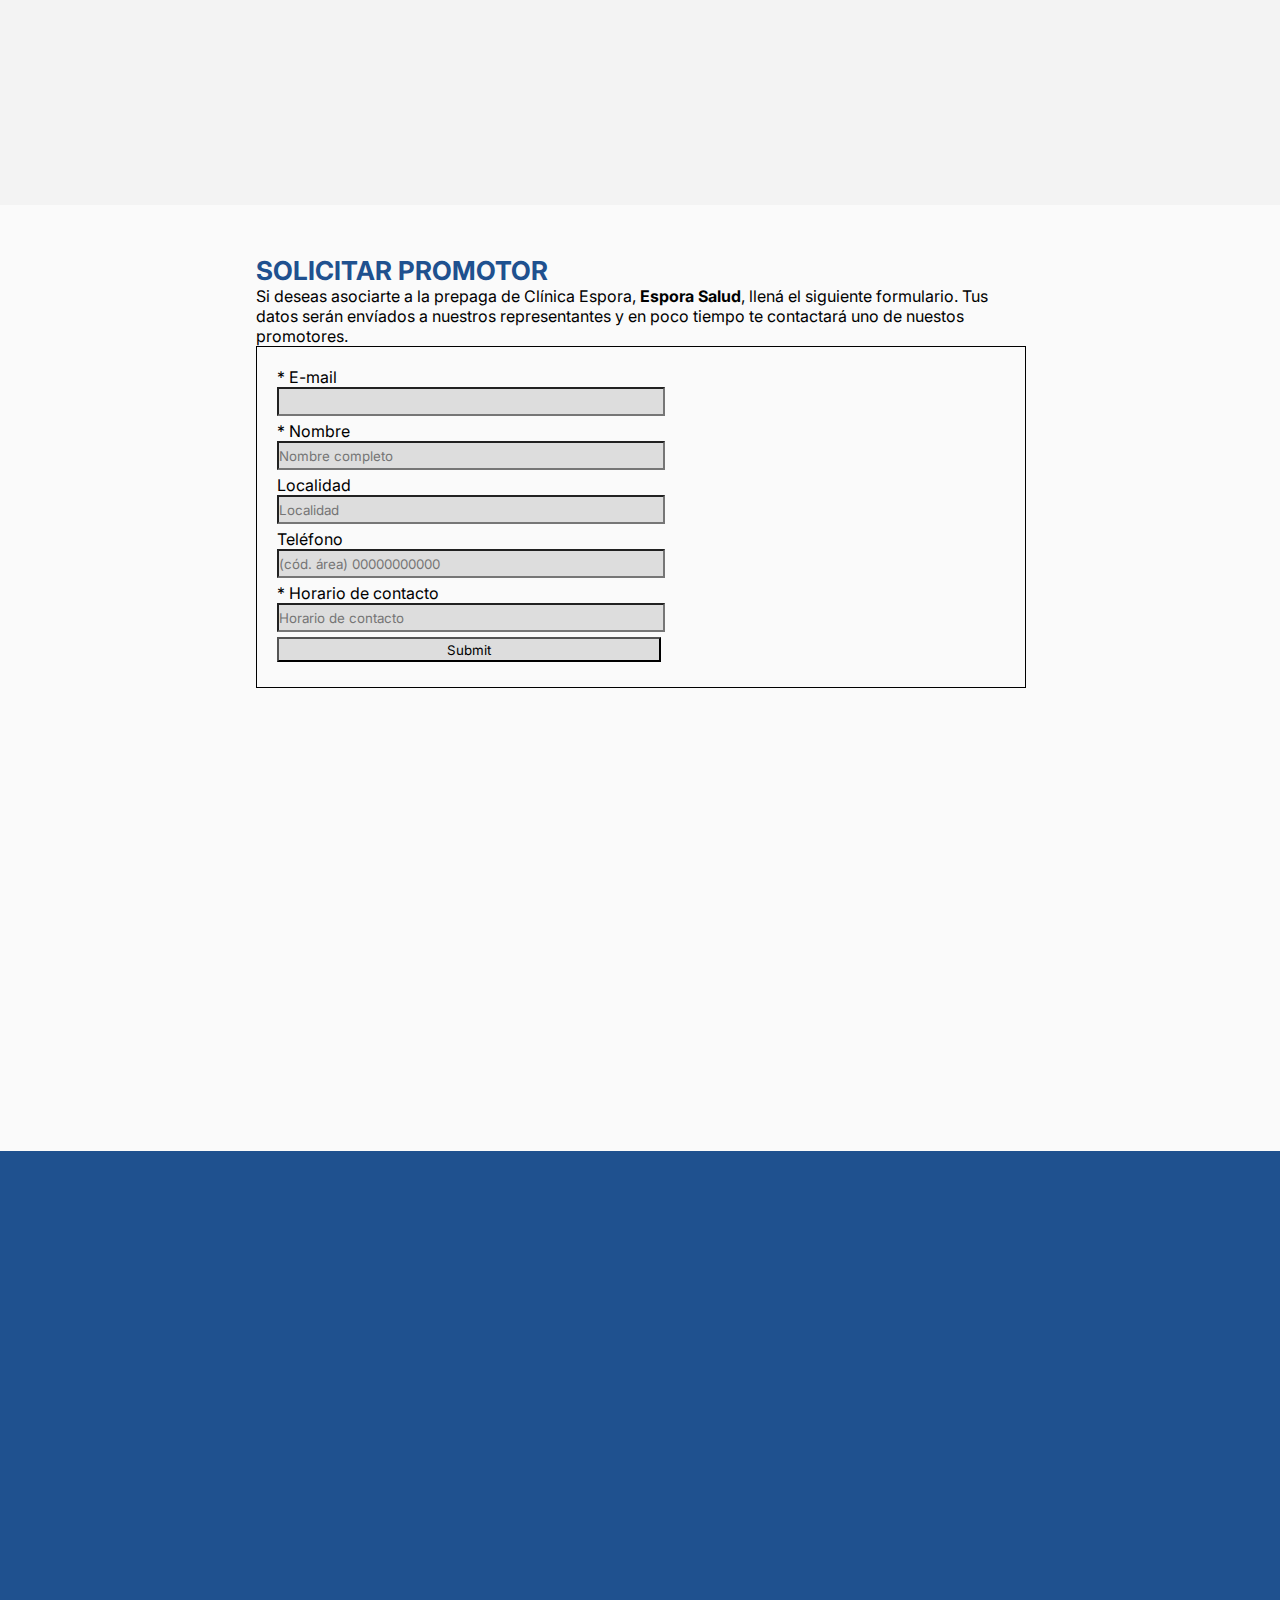
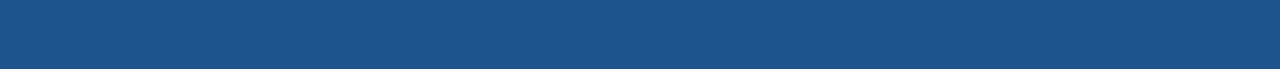
==== formulario.html @ dc781c16 "nuevo" ====
<!doctype html>
<html>
<head>
<meta charset="utf-8">
<title>Documento sin título</title>
<link href="estilos.css" rel="stylesheet" type="text/css">
</head>

<body>
	<header>
	</header>
	<main>
		<div class="contenido-formulario"> 
			<h1>SOLICITAR PROMOTOR</h1>
			<p>Si deseas asociarte a la prepaga de Clínica Espora, <b>Espora Salud</b>, llená el siguiente formulario. Tus datos serán envíados a nuestros representantes y en poco tiempo te contactará uno de nuestos promotores.</p>
			<form method="post" action="?=subject: Solicitar prepaga Espora Salud" target="_blank" enctypes="text/plain">
			<div>
				<label for="E-mail">* E-mail</label>
				<input type="E-mail" name="E-mail" id="E-mail" required>
				<label for="Nombre completo">* Nombre</label>
				<input type="text" name="Nombre completo" id="Nombre completo" maxlength="50" placeholder="Nombre completo" required>
				<label for="Localidad">Localidad</label>
				<input type="text" name="Localidad" id="Localidad" maxlength="50" placeholder="Localidad">
				<label for="Teléfono">Teléfono</label>
				<input type="text" name="Teléfonno" id="Teléfono" maxlength="20" placeholder="(cód. área) 00000000000">
				<label for="Horario de contacto">* Horario de contacto</label>
				<input type="text" name="Horario de contacto" id="Horario de contacto" maxlength="50" placeholder="Horario de contacto" required>
				<input type="Submit">
			</div>
	</form>
	</div>
</main>
<footer>
</footer>
</body>
</html>
---- estilos.css ----
@charset "utf-8";
/* CSS Document */
@import url('https://fonts.googleapis.com/css2?family=Inter:wght@400;600&display=swap');
/*GENERALES*/
*{
	font-family: 'Inter', sans-serif;
	padding: 0;
	margin: 0;
	list-style: none;
}

/*HEADER*/
header{
	max-width: 1920px;
	height: 205px;
	background-color: #f3f3f3;
}
header nav{
	display:flex;
	flex-direction: row;
	list-style: none;
}
.barra_navegacion{
	max-width: 1920px;
	height: 54px;
	display: flex;
	flex-direction: row;
	justify-content: space-between;
	align-items: center;
	padding: 0px 106px 0px 20px;
	border-top: 1px solid rgba(0, 0, 0, 0.25);
}
header ul{
	display: flex;
	flex-direction: row;
	justify-content: space-evenly;
}
header ul li{
	padding: 10px;
	font-family: 'Inter';
	font-style: normal;
	font-weight: 500;
	font-size: 14px;
	color: #023069;
}
header a{
	padding: 10px;
	font-family: 'Inter';
	font-style: normal;
	font-weight: 500;
	font-size: 14px;
	color: #023069;
}
.boton_menu{
	gap: 8px;
}
.menu{
	font-family: 'Inter';
	font-style: normal;
	font-weight: 500;
	font-size: 14px;
	padding:10px;
}
.container-logo-contacto{
	padding-top: 38px;
	padding-bottom: 38px;
	padding-left: 30px;
	padding-right: 30px;
	display: flex;
	flex-direction: row;
	justify-content: space-between;
	align-items: center;
}
.contacto{
	display: flex;
	flex-direction: row;
	justify-content: space-between;
	align-items: center;
	gap: 20px;
}
.telefono{
	display: flex;
	flex-direction: row;
	justify-content: space-between;
	gap: 20px;
	align-items: center;
}
.text_container_telefono{
	display:flex;
	flex-direction: column;
}

/* ANIMACIONES DEL HEADER*/ 
#telefono_icon{
	z-index: 1;
	position: relative;
	left: 1115px;
	
}
#mail_icon{
	z-index: 1;
	position: relative;
	left: 863px;
}
#ubicacion_icon{
	z-index: 1;
	position: relative;
	left: 532px;
}

.text_container_mail{
	visibility: hidden;
	z-index: 1;
}
.text_container_telefono{
	visibility: hidden;
	z-index: 1;
}
.text_container_ubicacion{
	visibility: hidden;
	z-index: 1;
}
.mail{
	display: flex;
	flex-direction: row;
	justify-content: space-between;
	gap: 20px;
	align-items: center;
}
.text_container_mail{
	display: flex;
	flex-direction: column;
}
.ubicacion{
	display: flex;
	flex-direction: row;
	justify-content: space-between;
	gap: 20px;
	align-items: center;
}
.text_container_ubicacion{
	display: flex;
	flex-direction: column;
}

header p, a{
	font-family: 'Inter';
	font-style: normal;
	font-weight: 600;
	font-size: 20px;
	line-height: 139.2%;
	text-align: right;
	color: #023069;
}
.menu{
	font-family: 'Inter';
	font-style: normal;
	font-weight: 500;
	font-size: 14px;
	padding:10px;
}
.container-logo-contacto{
	padding-top: 38px;
	padding-bottom: 38px;
	padding-left: 30px;
	padding-right: 30px;
	display: flex;
	flex-direction: row;
	justify-content: space-between;
	align-items: center;
}
.contacto{
	display: flex;
	flex-direction: row;
	justify-content: space-between;
	 align-items: center;
	gap: 20px;
}
.telefono{
	display: flex;
	flex-direction: row;
	justify-content: space-between;
	gap: 20px;
	align-items: center;
}
.text_container_telefono{
	display:flex;
	flex-direction: column;
}

/* ANIMACIONES DEL HEADER*/ 
#telefono_icon{
	z-index: 1;
	position: relative;
	left: 1115px;
	
}
#mail_icon{
	z-index: 1;
	position: relative;
	left: 863px;
}
#ubicacion_icon{
	z-index: 1;
	position: relative;
	left: 532px;
}

.text_container_mail{
	visibility: hidden;
	z-index: 1;
}
.text_container_telefono{
	visibility: hidden;
	z-index: 1;
}
.text_container_ubicacion{
	visibility: hidden;
	z-index: 1;
}
.mail{
	display: flex;
	flex-direction: row;
	justify-content: space-between;
	gap: 20px;
	align-items: center;
}
.text_container_mail{
	display: flex;
	flex-direction: column;
}
.ubicacion{
	display: flex;
	flex-direction: row;
	justify-content: space-between;
	gap: 20px;
	align-items: center;
}
.text_container_ubicacion{
	display: flex;
	flex-direction: column;
}

header p, a{
	font-family: 'Inter';
	font-style: normal;
	font-weight: 600;
	font-size: 20px;
	line-height: 139.2%;
	text-align: right;
	color: #023069;
}

/*MAIN*/
main{
	background-color: #fafafa;
	width: 100%;
	min-height:946px;
	display: flex;
	flex-direction: column;
	align-items: center;
}
.bannerindex{
	width: 100%;
	height: auto;
}
.contenido_atenciones{
	margin: 50px;
	width: 60%;
}

h2{
	font-family: 'Inter';
	font-style: normal;
	font-weight: 600;
	font-size: 19px;
	line-height: 31px;
	color: #1F518F;
}
.imgservicios{
	widht:100%;
	height: auto;
}

main h2{
	width: 60%;
	border-bottom: 2px solid #E5E5E5;
}
.whatsapp{
	position: absolute;
	left: 1726px;
	top: 1393px;
}

/*BOTONES DEL INDEX*/
.button_container{
	display: flex;
	flex-direction: row;
	flex-wrap: wrap;
}

.button_container a{
	width: 191px;
	height: 147px;
	border-radius: 15px;
	border-color: #FFFFFF;
	box-shadow: 0px 0px 8px rgb(0 0 0 / 20%);
	color: rgba(0, 0, 0, 0.25);
	padding: 10px;
	margin: 10px;
	flex-shrink: 0;
	text-decoration: none;
	display: flex;
	flex-direction: column;
	justify-content: flex-end;
	align-items: center;
	margin-top:20px;
}
.button_container a:hover{
	box-shadow: 0px 0px 20px 0px rgba(0, 0, 0, 0.25);
}
 

.button_container p{
	font-family: 'Inter';
	font-style: sans-serif;
	font-weight: 600;
	font-size: 13px;
	line-height: 31px;
	color: #1F518F;
	display: flex;
	width: 163px;
	height: 50px;
	justify-content: center;
	align-items: center;
}

#menu{
	display:flex;
	flex-direction: column;
}
	/*MAIN SERVICIOS.HTML*/
.cajatitulo{
	border-radius: 35px 35px 0px 35px;
	background-color:#D9D9D9;
	width:720px;
	margin-bottom: 0px;
} 

.tituloservicio{
	font-family:"inter" "sans serif";
	color:#1F518F;
	
}

summary{
	padding:10px;
	margin:20px;
}

.caja-contenido{
	font-size:13px;
	background-color:#D9D9D9;
	border-radius: 0px 0px 0px 35px; 
	width: 668px;
	margin-left:20px;
	padding:36px; 
}
.subtitulo{
	color: #3F6B25;
	font-size:15px;
	padding:6px;
	padding-left:0px;
}
.bold{
	font-family: "inter" "sans serif";
	font-weight:600;
}


.caja-contenido li{
	list-style:circle;
	padding-left:9px;
	font-size:13px;
	color:#000000;
}

	/*MAIN FORMULARIO.HTML*/
h1 {
	font-family: 'Inter';
	font-style: normal;
	font-weight: 700;
	font-size: 26px;
	line-height: 31px;
	color: #1F518F
}
form {
	width:100%;
	height:auto;
	border: 1px solid;
	border-color: #000000;
	display: flex;
	flex-wrap: wrap;
}
form div {
	width: 50%;
	height: auto;
	padding: 20px;
}
input {
	width: 100%;
	height: 25px;
	background-color: #ddd;
	margin-bottom: 5px;
}
.contenido-formulario {
	margin: 50px;
	width: 60%;
}

/*FOOTER*/
footer{
	background-color: #1F518F;
	max-width: 1920px;
	height: 446px;
	padding: 36px 101px;
}
.footer_container{
	display: flex;
	flex-direction: row;
	justify-content: space-evenly;
	align-items: flex-start;
}

.footer_telefono{
	display: flex;
	gap: 20px;
	align-items: center;
}
.footer_mail{
	display: flex;
	flex-direction: row;
	justify-content: flex-start;
	align-items: center;
	gap: 20px;
}
.footer_ubicacion{
	display: flex;
	flex-direction: row;
	justify-content: flex-start;
	align-items: center;
	gap: 20px;
}
.footer_cont_contacto{
	display: flex;
	flex-direction: column;
	gap: 25px;
}
.footer_cont_navegacion{
	display: flex;
	flex-direction: column;
	gap: 25px;
	align-items: flex-start;
}
.footer_ul_container{
	display: flex;
	flex-direction: row;
	gap: 54px;
}

h3{
	font-family: 'Inter';
	font-style: normal;
	color: #ffffff;
	font-size: 26px;
	font-weight: 600;
}
footer p, a, li{
	font-family: 'Inter';
	font-style: normal;
	color: #ffffff;
	font-size: 20px;
	line-height: 35px;
}



@media screen and (max-width: 360px ) { /*una vez que tengamos todos los html vemos como armamos la vista para celular*/
	

}
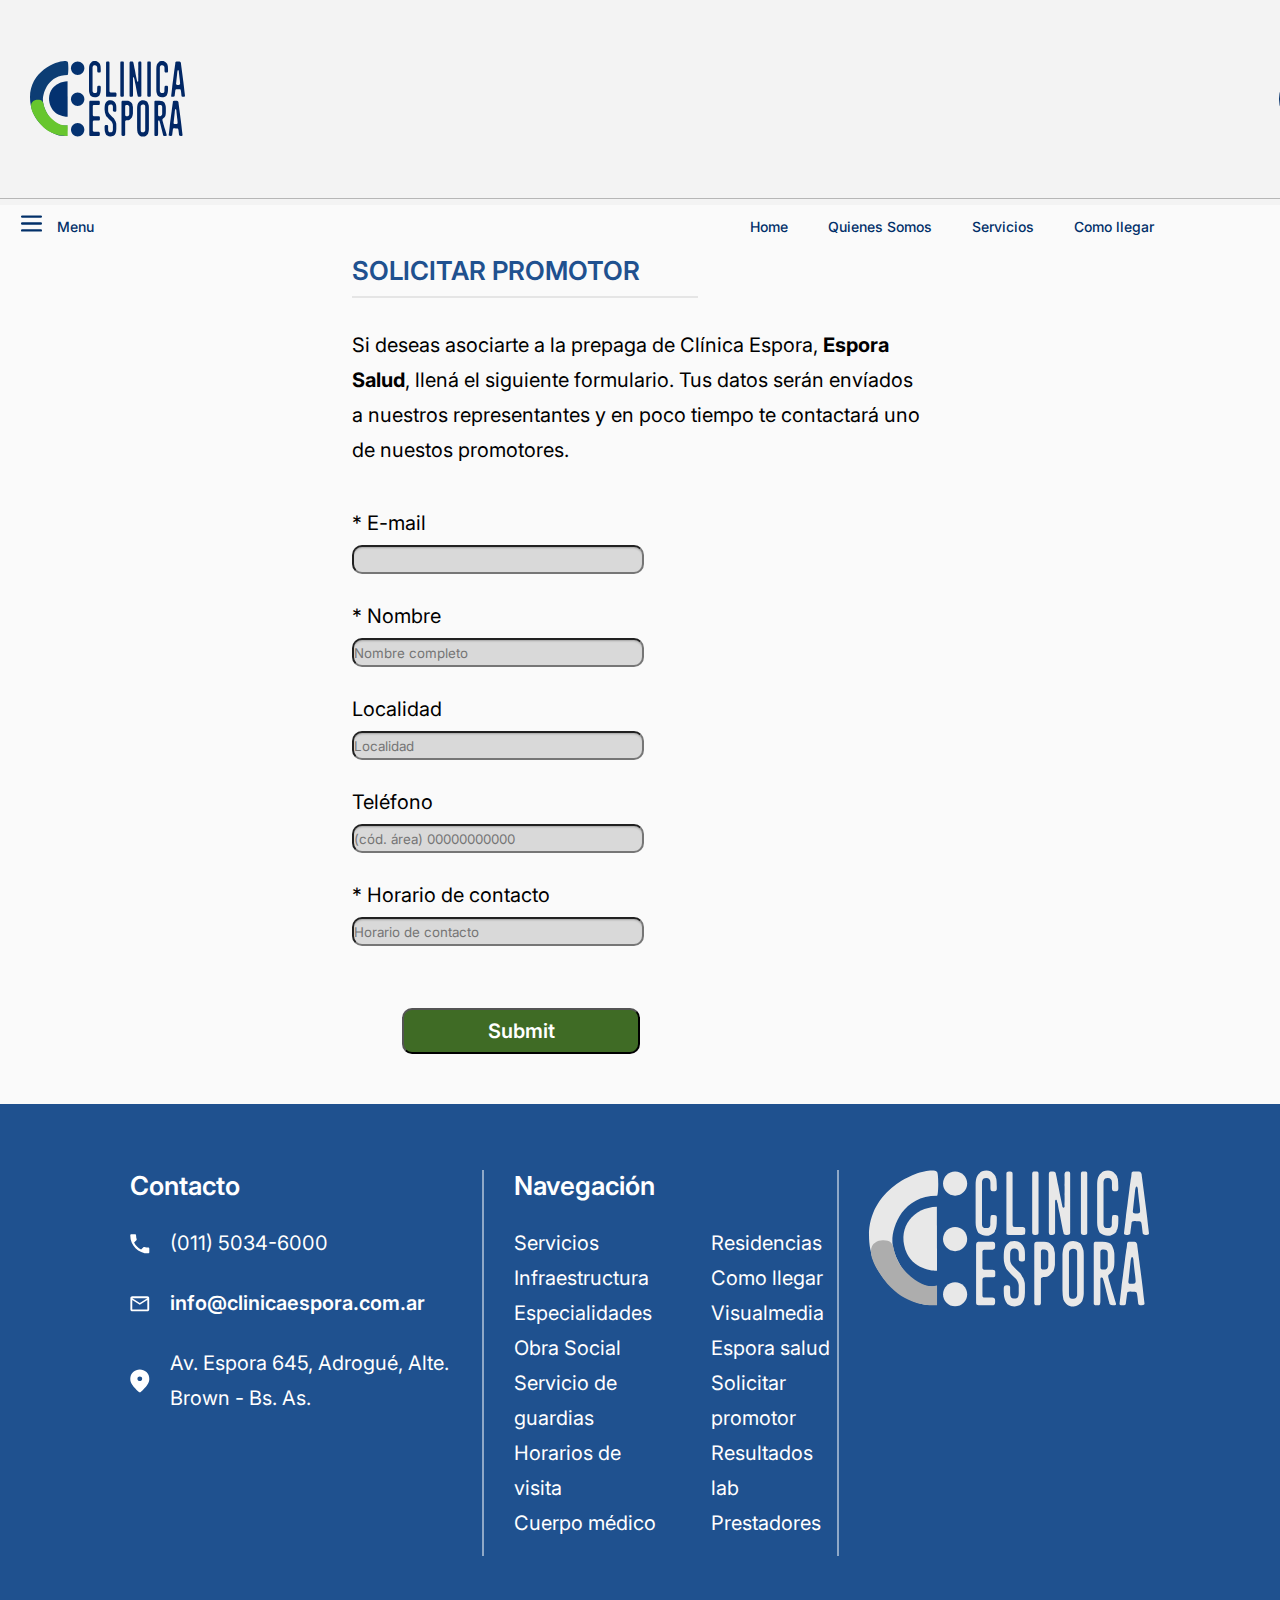
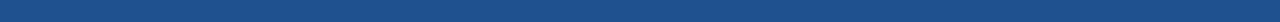
==== commit 4685652a: "Merge pull request #20 from Compu3Unla/cami" ====
--- a/formulario.html
+++ b/formulario.html
@@ -2,19 +2,58 @@
 <html>
 <head>
 <meta charset="utf-8">
-<title>Documento sin título</title>
+<title>Solicitar Promotor</title>
 <link href="estilos.css" rel="stylesheet" type="text/css">
 </head>
-
 <body>
 	<header>
+		<div class="container-logo-contacto">
+			<img src="img/header/_svg_logo.svg" width= "156px" height= "75.67px" alt="Logo de la Clinica Espora">
+			<div class="contacto"> <!-- acá va la animación. habría que ver cómo se hace para pasarla de figma a html -->
+				<div class="telefono">
+					<img src="img/header/_a_telefono.svg" id="telefono_icon" width= "60px" height= "60px" alt="icono teléfono">	
+					<div class="text_container_telefono">
+						<p> Contactanos al teléfono </p>
+						<p style="font-size: 24px">(011) 5034-6000</p>
+					</div>
+				</div>
+				<div class="mail">
+					<img src="img/header/_a_email.svg" id="mail_icon" width= "60px" height= "60px" alt= "icono email">
+					<div class="text_container_mail">
+						<p>Envianos tus consultas a:</p>
+						<a style="font-size: 24px"> info@clinicaespora.com.ar</a>
+					</div>
+				</div>
+				<div class="ubicacion">
+					<img src="img/header/_a_maps.svg" id="ubicacion_icon" width= "60px" height= "60px" alt= "icono maps">
+					<div class="text_container_ubicacion">
+						<p>Nuestra dirección:</p>
+						<a style="font-size: 24px"> Av. Espora 645, Adrogué, Alte. Brown - Bs. As.</a>
+					</div>
+				</div>
+			</div>
+		</div>
+		<div class="barra_navegacion">
+			<div class="boton_menu">
+				<img src="img/header/_svg_menuhamburguesa.svg" width= "23px" height= "17px" alt="icono menu hamburguesa">
+				<a class="menu">Menu</a>
+			</div>
+			<nav>
+				<ul>
+					<li><a>Home</a></li>
+					<li><a>Quienes Somos</a></li>
+					<li><a>Servicios</a></li>
+					<li><a>Como llegar</a></li>
+				</ul>
+			</nav>
+		</div>
 	</header>
 	<main>
 		<div class="contenido-formulario"> 
-			<h1>SOLICITAR PROMOTOR</h1>
+			<h2>SOLICITAR PROMOTOR</h2>
 			<p>Si deseas asociarte a la prepaga de Clínica Espora, <b>Espora Salud</b>, llená el siguiente formulario. Tus datos serán envíados a nuestros representantes y en poco tiempo te contactará uno de nuestos promotores.</p>
 			<form method="post" action="?=subject: Solicitar prepaga Espora Salud" target="_blank" enctypes="text/plain">
-			<div>
+			<div class="formulario_labels">
 				<label for="E-mail">* E-mail</label>
 				<input type="E-mail" name="E-mail" id="E-mail" required>
 				<label for="Nombre completo">* Nombre</label>
@@ -25,12 +64,55 @@
 				<input type="text" name="Teléfonno" id="Teléfono" maxlength="20" placeholder="(cód. área) 00000000000">
 				<label for="Horario de contacto">* Horario de contacto</label>
 				<input type="text" name="Horario de contacto" id="Horario de contacto" maxlength="50" placeholder="Horario de contacto" required>
-				<input type="Submit">
 			</div>
+				<input type="Submit" class="formulario_boton">
 	</form>
 	</div>
 </main>
 <footer>
+	<div class="footer_container">
+			<div class="footer_cont_contacto">
+				<h3>Contacto</h3>
+				<div>
+					<div class="footer_telefono">
+						<img src="img/footer/_svg_telefono.svg" width= "20px" height="20px" alt="icono telefono">
+						<p>(011) 5034-6000</p>
+					</div>
+					<div class="footer_mail">
+						<img src="img/footer/_svg_mail.svg" width="20px" height="16px" alt="icono mail">
+						<a>info@clinicaespora.com.ar</a>
+					</div>
+					<div class="footer_ubicacion">
+						<img src="img/footer/_svg_ubicacion.svg" width="20px" height="24.62px" alt="icono ubicacion">
+						<p>Av. Espora 645, Adrogué, Alte. Brown - Bs. As.</p>
+					</div>
+				</div>
+			</div>
+			<div class="footer_cont_navegacion">
+				<h3>Navegación</h3>
+				<div class="footer_ul_container">
+					<ul>
+						<li>Servicios</li>
+						<li>Infraestructura</li>
+						<li>Especialidades</li>
+						<li>Obra Social</li>
+						<li>Servicio de guardias</li>
+						<li>Horarios de visita</li>
+						<li>Cuerpo médico</li>
+					</ul>
+					<ul>
+						<li>Residencias</li>
+						<li>Como llegar</li>
+						<li>Visualmedia</li>
+						<li>Espora salud</li>
+						<li>Solicitar promotor</li>
+						<li>Resultados lab</li>
+						<li>Prestadores</li>
+					</ul>
+				</div>
+			</div>
+			<img src="img/footer/_svg_logo_byn.svg" width="282.44px" height="137px" alt="logo clinica espora en blanco y negro">
+		</div>
 </footer>
 </body>
 </html>
--- a/estilos.css
+++ b/estilos.css
@@ -24,16 +24,16 @@
 	max-width: 1920px;
 	height: 54px;
 	display: flex;
-	flex-direction: row;
-	justify-content: space-between;
-	align-items: center;
-	padding: 0px 106px 0px 20px;
+  	flex-direction: row;
+  	justify-content: space-between;
+	align-items: center;
+  	padding: 0px 106px 0px 20px;
 	border-top: 1px solid rgba(0, 0, 0, 0.25);
 }
 header ul{
 	display: flex;
-	flex-direction: row;
-	justify-content: space-evenly;
+  	flex-direction: row;
+  	justify-content: space-evenly;
 }
 header ul li{
 	padding: 10px;
@@ -67,21 +67,21 @@
 	padding-left: 30px;
 	padding-right: 30px;
 	display: flex;
-	flex-direction: row;
-	justify-content: space-between;
+  	flex-direction: row;
+  	justify-content: space-between;
 	align-items: center;
 }
 .contacto{
 	display: flex;
-	flex-direction: row;
-	justify-content: space-between;
-	align-items: center;
+  	flex-direction: row;
+  	justify-content: space-between;
+ 	align-items: center;
 	gap: 20px;
 }
 .telefono{
 	display: flex;
-	flex-direction: row;
-	justify-content: space-between;
+  	flex-direction: row;
+  	justify-content: space-between;
 	gap: 20px;
 	align-items: center;
 }
@@ -90,22 +90,22 @@
 	flex-direction: column;
 }
 
-/* ANIMACIONES DEL HEADER*/ 
+/* ANIMACIONES DEL HEADER*/ /*TODO ESTO NO VA PORQUE SE HACE CON JAVA, HAY QUE BUSCAR OTRA FORMA :( */
 #telefono_icon{
 	z-index: 1;
 	position: relative;
-	left: 1115px;
+  	left: 1115px;
 	
 }
 #mail_icon{
 	z-index: 1;
 	position: relative;
-	left: 863px;
+  	left: 863px;
 }
 #ubicacion_icon{
 	z-index: 1;
 	position: relative;
-	left: 532px;
+  	left: 532px;
 }
 
 .text_container_mail{
@@ -113,7 +113,7 @@
 	z-index: 1;
 }
 .text_container_telefono{
-	visibility: hidden;
+  	visibility: hidden;
 	z-index: 1;
 }
 .text_container_ubicacion{
@@ -122,8 +122,8 @@
 }
 .mail{
 	display: flex;
-	flex-direction: row;
-	justify-content: space-between;
+ 	flex-direction: row;
+  	justify-content: space-between;
 	gap: 20px;
 	align-items: center;
 }
@@ -133,8 +133,8 @@
 }
 .ubicacion{
 	display: flex;
-	flex-direction: row;
-	justify-content: space-between;
+  	flex-direction: row;
+  	justify-content: space-between;
 	gap: 20px;
 	align-items: center;
 }
@@ -152,113 +152,14 @@
 	text-align: right;
 	color: #023069;
 }
-.menu{
-	font-family: 'Inter';
-	font-style: normal;
-	font-weight: 500;
-	font-size: 14px;
-	padding:10px;
-}
-.container-logo-contacto{
-	padding-top: 38px;
-	padding-bottom: 38px;
-	padding-left: 30px;
-	padding-right: 30px;
-	display: flex;
-	flex-direction: row;
-	justify-content: space-between;
-	align-items: center;
-}
-.contacto{
-	display: flex;
-	flex-direction: row;
-	justify-content: space-between;
-	 align-items: center;
-	gap: 20px;
-}
-.telefono{
-	display: flex;
-	flex-direction: row;
-	justify-content: space-between;
-	gap: 20px;
-	align-items: center;
-}
-.text_container_telefono{
-	display:flex;
-	flex-direction: column;
-}
-
-/* ANIMACIONES DEL HEADER*/ 
-#telefono_icon{
-	z-index: 1;
-	position: relative;
-	left: 1115px;
-	
-}
-#mail_icon{
-	z-index: 1;
-	position: relative;
-	left: 863px;
-}
-#ubicacion_icon{
-	z-index: 1;
-	position: relative;
-	left: 532px;
-}
-
-.text_container_mail{
-	visibility: hidden;
-	z-index: 1;
-}
-.text_container_telefono{
-	visibility: hidden;
-	z-index: 1;
-}
-.text_container_ubicacion{
-	visibility: hidden;
-	z-index: 1;
-}
-.mail{
-	display: flex;
-	flex-direction: row;
-	justify-content: space-between;
-	gap: 20px;
-	align-items: center;
-}
-.text_container_mail{
-	display: flex;
-	flex-direction: column;
-}
-.ubicacion{
-	display: flex;
-	flex-direction: row;
-	justify-content: space-between;
-	gap: 20px;
-	align-items: center;
-}
-.text_container_ubicacion{
-	display: flex;
-	flex-direction: column;
-}
-
-header p, a{
-	font-family: 'Inter';
-	font-style: normal;
-	font-weight: 600;
-	font-size: 20px;
-	line-height: 139.2%;
-	text-align: right;
-	color: #023069;
-}
 
 /*MAIN*/
 main{
 	background-color: #fafafa;
 	width: 100%;
-	min-height:946px;
-	display: flex;
-	flex-direction: column;
-	align-items: center;
+	display: flex;
+  	flex-direction: column;
+  	align-items: center;
 }
 .bannerindex{
 	width: 100%;
@@ -273,18 +174,14 @@
 	font-family: 'Inter';
 	font-style: normal;
 	font-weight: 600;
-	font-size: 19px;
+	font-size: 26px;
 	line-height: 31px;
 	color: #1F518F;
 }
-.imgservicios{
-	widht:100%;
-	height: auto;
-}
-
 main h2{
 	width: 60%;
 	border-bottom: 2px solid #E5E5E5;
+	padding-bottom: 10px;
 }
 .whatsapp{
 	position: absolute;
@@ -295,8 +192,8 @@
 /*BOTONES DEL INDEX*/
 .button_container{
 	display: flex;
-	flex-direction: row;
-	flex-wrap: wrap;
+  	flex-direction: row;
+  	flex-wrap: wrap;
 }
 
 .button_container a{
@@ -311,10 +208,9 @@
 	flex-shrink: 0;
 	text-decoration: none;
 	display: flex;
-	flex-direction: column;
-	justify-content: flex-end;
-	align-items: center;
-	margin-top:20px;
+  	flex-direction: column;
+  	justify-content: flex-end;
+  	align-items: center;
 }
 .button_container a:hover{
 	box-shadow: 0px 0px 20px 0px rgba(0, 0, 0, 0.25);
@@ -335,6 +231,8 @@
 	align-items: center;
 }
 
+
+
 #menu{
 	display:flex;
 	flex-direction: column;
@@ -343,10 +241,15 @@
 .cajatitulo{
 	border-radius: 35px 35px 0px 35px;
 	background-color:#D9D9D9;
-	width:720px;
+	width:700px;
 	margin-bottom: 0px;
 } 
-
+.boton{
+	max-width: 30px;
+	min-width: 30px;
+	margin-right: 5px;
+	
+}
 .tituloservicio{
 	font-family:"inter" "sans serif";
 	color:#1F518F;
@@ -361,10 +264,9 @@
 .caja-contenido{
 	font-size:13px;
 	background-color:#D9D9D9;
-	border-radius: 0px 0px 0px 35px; 
-	width: 668px;
-	margin-left:20px;
-	padding:36px; 
+	border-radius: 0px 0px 0px 35px;
+	padding:20px; 
+	width: 700px;
 }
 .subtitulo{
 	color: #3F6B25;
@@ -377,96 +279,132 @@
 	font-weight:600;
 }
 
-
 .caja-contenido li{
+	padding:1px;
 	list-style:circle;
-	padding-left:9px;
-	font-size:13px;
-	color:#000000;
 }
 
 	/*MAIN FORMULARIO.HTML*/
-h1 {
-	font-family: 'Inter';
-	font-style: normal;
-	font-weight: 700;
-	font-size: 26px;
-	line-height: 31px;
-	color: #1F518F
+.contenido-formulario p{
+	font-family: 'Inter';
+	font-style: normal;
+	color: #000000;
+	font-size: 20px;
+	line-height: 35px;
+	padding-top: 30px;
+}
+.contenido-formulario{
+	margin: 50px;
+	width: 45%;
+}
+.contenido-formulario label{
+	font-family: 'Inter';
+	font-style: normal;
+	color: #000000;
+	font-size: 20px;
 }
 form {
 	width:100%;
 	height:auto;
-	border: 1px solid;
-	border-color: #000000;
-	display: flex;
-	flex-wrap: wrap;
+	display: flex;
+    flex-wrap: wrap;
+    flex-direction: column;
+    align-items: flex-end;
+    align-content: flex-start;
 }
 form div {
 	width: 50%;
 	height: auto;
-	padding: 20px;
-}
-input {
+	padding-top: 43px;
+}
+.formulario_labels input{
 	width: 100%;
 	height: 25px;
-	background-color: #ddd;
-	margin-bottom: 5px;
-}
-.contenido-formulario {
-	margin: 50px;
-	width: 60%;
-}
-
+	border-radius: 10px;
+	background: #D9D9D9;
+	box-shadow: 0px 2px 2px -1px rgba(0, 0, 0, 0.25) inset;
+	margin-bottom: 30px;
+    margin-top: 10px;
+}
+.formulario_boton{
+	width: 238px;
+	height: 46px;
+	background-color: #3F6B25;
+	border-radius: 10px;
+	color: #FFF;
+	text-align: center;
+	font-size: 20px;
+	font-family: 'Inter';
+	font-style: normal;
+	font-weight: 600;
+	margin-top: 32px;
+}
+.formulario_boton:hover{
+	background-color: #6AB33E;
+}
 /*FOOTER*/
 footer{
 	background-color: #1F518F;
 	max-width: 1920px;
 	height: 446px;
 	padding: 36px 101px;
+	display: flex;
+    flex-direction: column;
+    justify-content: space-around;
 }
 .footer_container{
 	display: flex;
-	flex-direction: row;
-	justify-content: space-evenly;
-	align-items: flex-start;
+    flex-direction: row;
+    justify-content: space-evenly;
+    align-items: flex-start;
 }
 
 .footer_telefono{
 	display: flex;
-	gap: 20px;
-	align-items: center;
+    gap: 20px;
+    align-items: center;
+	padding-bottom: 25px;
 }
 .footer_mail{
 	display: flex;
-	flex-direction: row;
-	justify-content: flex-start;
-	align-items: center;
-	gap: 20px;
+    flex-direction: row;
+    justify-content: flex-start;
+    align-items: center;
+    gap: 20px;
+	padding-bottom: 25px;
 }
 .footer_ubicacion{
 	display: flex;
-	flex-direction: row;
-	justify-content: flex-start;
-	align-items: center;
-	gap: 20px;
+    flex-direction: row;
+    justify-content: flex-start;
+    align-items: center;
+    gap: 20px;
 }
 .footer_cont_contacto{
 	display: flex;
-	flex-direction: column;
-	gap: 25px;
+    flex-direction: column;
+    gap: 25px;
+	width: 30%;
 }
 .footer_cont_navegacion{
 	display: flex;
-	flex-direction: column;
-	gap: 25px;
-	align-items: flex-start;
+    flex-direction: column;
+    gap: 25px;
+    align-items: flex-start;
+	width: 30%;
+    padding-left: 30px;
+    border-right: 2px solid rgba(255, 255, 255, 0.50);
+    border-left: 2px solid rgba(255, 255, 255, 0.50);
 }
 .footer_ul_container{
 	display: flex;
-	flex-direction: row;
-	gap: 54px;
-}
+    flex-direction: row;
+    gap: 54px;
+}
+.footer_ul_container ul{
+	padding-bottom: 15px;
+}
+
 
 h3{
 	font-family: 'Inter';
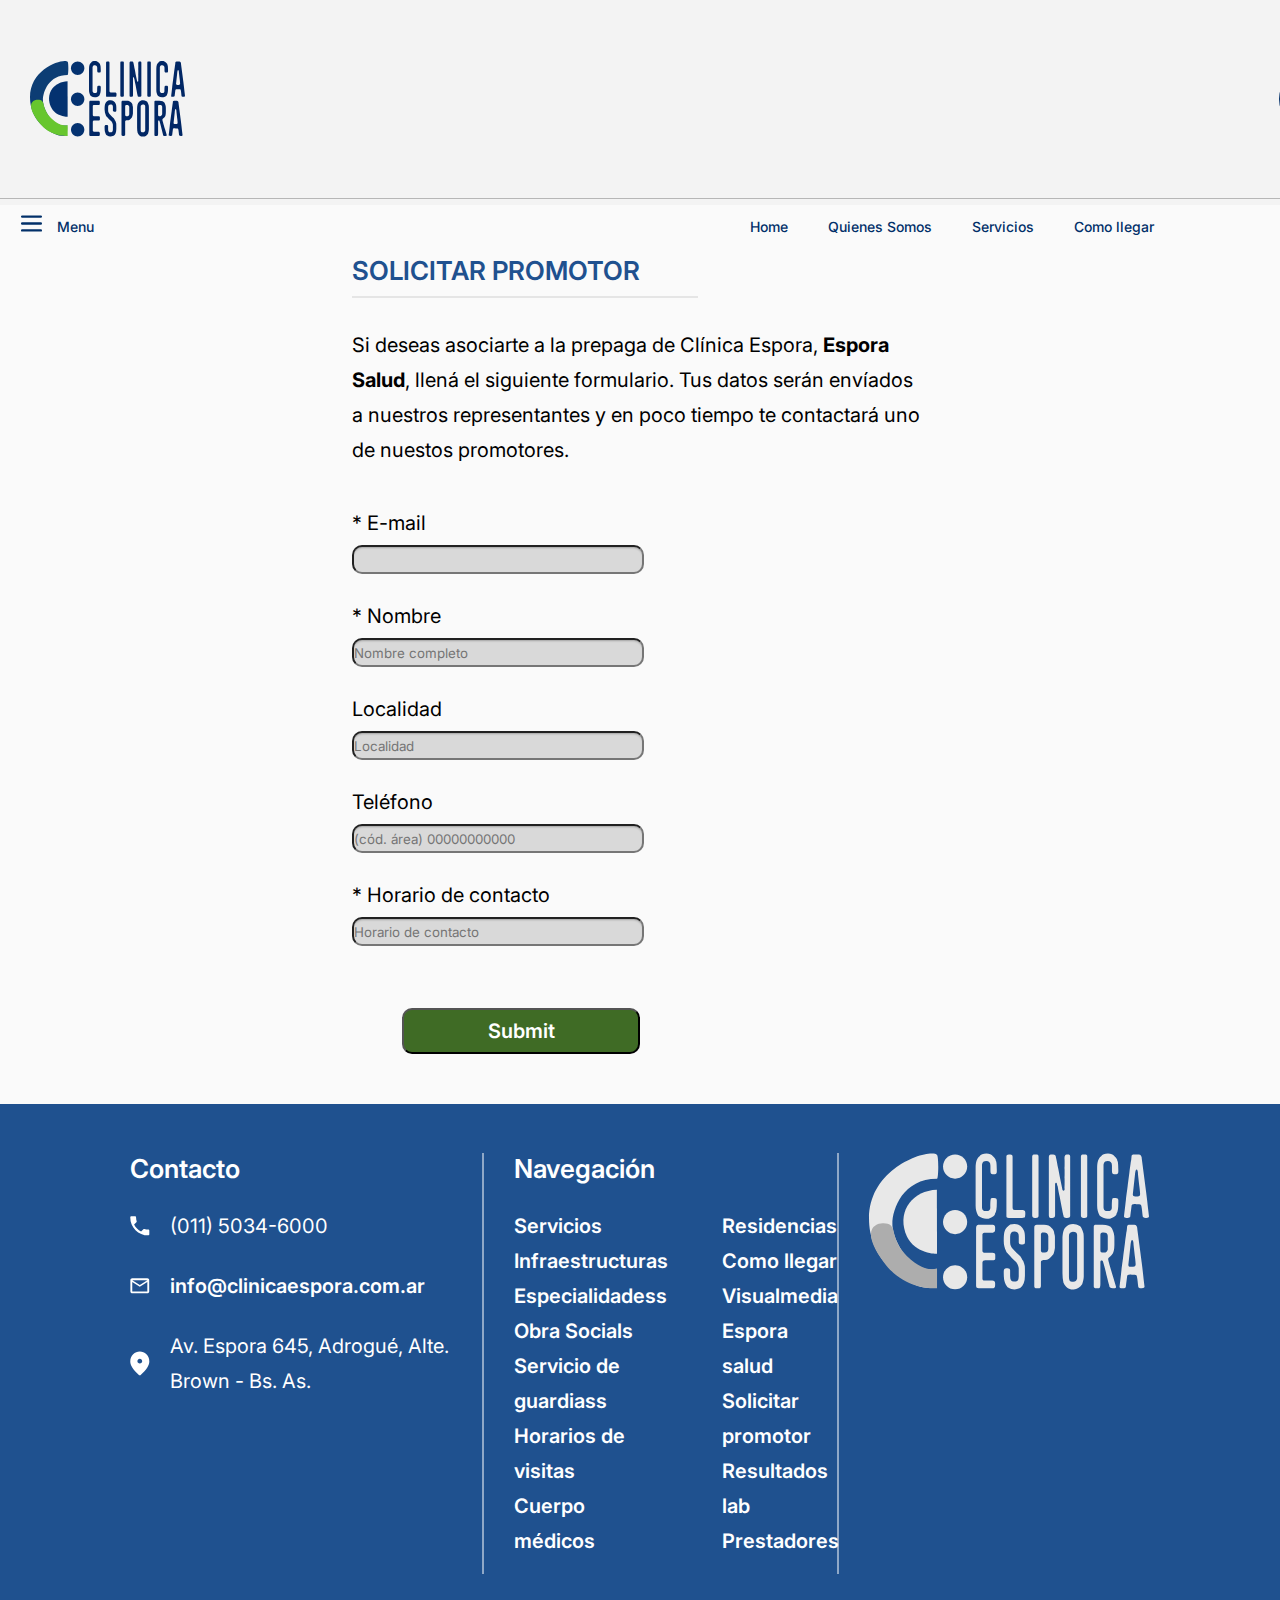
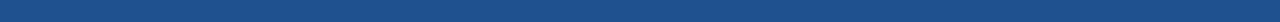
==== commit bfa6f638: "modifiqué correcciones de los profes en el css, index, form y las img" ====
--- a/formulario.html
+++ b/formulario.html
@@ -8,24 +8,24 @@
 <body>
 	<header>
 		<div class="container-logo-contacto">
-			<img src="img/header/_svg_logo.svg" width= "156px" height= "75.67px" alt="Logo de la Clinica Espora">
+			<img src="img/header/svg_logo.svg" width= "156px" height= "75.67px" alt="Logo de la Clinica Espora">
 			<div class="contacto"> <!-- acá va la animación. habría que ver cómo se hace para pasarla de figma a html -->
 				<div class="telefono">
-					<img src="img/header/_a_telefono.svg" id="telefono_icon" width= "60px" height= "60px" alt="icono teléfono">	
+					<img src="img/header/a_telefono.svg" id="telefono_icon" width= "60px" height= "60px" alt="icono teléfono">	
 					<div class="text_container_telefono">
 						<p> Contactanos al teléfono </p>
 						<p style="font-size: 24px">(011) 5034-6000</p>
 					</div>
 				</div>
 				<div class="mail">
-					<img src="img/header/_a_email.svg" id="mail_icon" width= "60px" height= "60px" alt= "icono email">
+					<img src="img/header/a_email.svg" id="mail_icon" width= "60px" height= "60px" alt= "icono email">
 					<div class="text_container_mail">
 						<p>Envianos tus consultas a:</p>
 						<a style="font-size: 24px"> info@clinicaespora.com.ar</a>
 					</div>
 				</div>
 				<div class="ubicacion">
-					<img src="img/header/_a_maps.svg" id="ubicacion_icon" width= "60px" height= "60px" alt= "icono maps">
+					<img src="img/header/a_maps.svg" id="ubicacion_icon" width= "60px" height= "60px" alt= "icono maps">
 					<div class="text_container_ubicacion">
 						<p>Nuestra dirección:</p>
 						<a style="font-size: 24px"> Av. Espora 645, Adrogué, Alte. Brown - Bs. As.</a>
@@ -35,15 +35,15 @@
 		</div>
 		<div class="barra_navegacion">
 			<div class="boton_menu">
-				<img src="img/header/_svg_menuhamburguesa.svg" width= "23px" height= "17px" alt="icono menu hamburguesa">
-				<a class="menu">Menu</a>
+				<img src="img/header/svg_menuhamburguesa.svg" width= "23px" height= "17px" alt="icono menu hamburguesa">
+				<a href="#" class="menu">Menu</a>
 			</div>
 			<nav>
 				<ul>
-					<li><a>Home</a></li>
-					<li><a>Quienes Somos</a></li>
-					<li><a>Servicios</a></li>
-					<li><a>Como llegar</a></li>
+					<li><a href="#">Home</a></li>
+					<li><a href="#">Quienes Somos</a></li>
+					<li><a href="#">Servicios</a></li>
+					<li><a href="#">Como llegar</a></li>
 				</ul>
 			</nav>
 		</div>
@@ -75,15 +75,15 @@
 				<h3>Contacto</h3>
 				<div>
 					<div class="footer_telefono">
-						<img src="img/footer/_svg_telefono.svg" width= "20px" height="20px" alt="icono telefono">
+						<img src="img/footer/svg_telefono.svg" width= "20px" height="20px" alt="icono telefono">
 						<p>(011) 5034-6000</p>
 					</div>
 					<div class="footer_mail">
-						<img src="img/footer/_svg_mail.svg" width="20px" height="16px" alt="icono mail">
+						<img src="img/footer/svg_mail.svg" width="20px" height="16px" alt="icono mail">
 						<a>info@clinicaespora.com.ar</a>
 					</div>
 					<div class="footer_ubicacion">
-						<img src="img/footer/_svg_ubicacion.svg" width="20px" height="24.62px" alt="icono ubicacion">
+						<img src="img/footer/svg_ubicacion.svg" width="20px" height="24.62px" alt="icono ubicacion">
 						<p>Av. Espora 645, Adrogué, Alte. Brown - Bs. As.</p>
 					</div>
 				</div>
@@ -92,26 +92,26 @@
 				<h3>Navegación</h3>
 				<div class="footer_ul_container">
 					<ul>
-						<li>Servicios</li>
-						<li>Infraestructura</li>
-						<li>Especialidades</li>
-						<li>Obra Social</li>
-						<li>Servicio de guardias</li>
-						<li>Horarios de visita</li>
-						<li>Cuerpo médico</li>
+						<li><a href="#">Servicios</a></li>
+						<li><a href="#">Infraestructuras</a></li>
+						<li><a href="#">Especialidadess</a></li>
+						<li><a href="#">Obra Socials</a></li>
+						<li><a href="#">Servicio de guardiass</a></li>
+						<li><a href="#">Horarios de visitas</a></li>
+						<li><a href="#">Cuerpo médicos</a></li>
 					</ul>
 					<ul>
-						<li>Residencias</li>
-						<li>Como llegar</li>
-						<li>Visualmedia</li>
-						<li>Espora salud</li>
-						<li>Solicitar promotor</li>
-						<li>Resultados lab</li>
-						<li>Prestadores</li>
+						<li><a href="#">Residencias</a></li>
+						<li><a href="#">Como llegar</a></li>
+						<li><a href="#">Visualmedia</a></li>
+						<li><a href="#">Espora salud</a></li>
+						<li><a href="#">Solicitar promotor</a></li>
+						<li><a href="#">Resultados lab</a></li>
+						<li><a href="#">Prestadores</a></li>
 					</ul>
 				</div>
 			</div>
-			<img src="img/footer/_svg_logo_byn.svg" width="282.44px" height="137px" alt="logo clinica espora en blanco y negro">
+			<img src="img/footer/svg_logo_byn.svg" width="282.44px" height="137px" alt="logo clinica espora en blanco y negro">
 		</div>
 </footer>
 </body>
--- a/estilos.css
+++ b/estilos.css
@@ -8,8 +8,10 @@
 	margin: 0;
 	list-style: none;
 }
-
-/*HEADER*/
+a{
+	text-decoration: none;
+}
+/*-----------------------HEADER------------------------*/
 header{
 	max-width: 1920px;
 	height: 205px;
@@ -62,10 +64,7 @@
 	padding:10px;
 }
 .container-logo-contacto{
-	padding-top: 38px;
-	padding-bottom: 38px;
-	padding-left: 30px;
-	padding-right: 30px;
+	padding: 38px 30px 38px 30px;
 	display: flex;
   	flex-direction: row;
   	justify-content: space-between;
@@ -90,7 +89,7 @@
 	flex-direction: column;
 }
 
-/* ANIMACIONES DEL HEADER*/ /*TODO ESTO NO VA PORQUE SE HACE CON JAVA, HAY QUE BUSCAR OTRA FORMA :( */
+/* -------------------------ANIMACIONES DEL HEADER-------------------------*/ /*TODO ESTO NO VA PORQUE SE HACE CON JAVA, HAY QUE BUSCAR OTRA FORMA :( */
 #telefono_icon{
 	z-index: 1;
 	position: relative;
@@ -153,7 +152,7 @@
 	color: #023069;
 }
 
-/*MAIN*/
+/*-------------------------MAIN INDEX-------------------------*/
 main{
 	background-color: #fafafa;
 	width: 100%;
@@ -189,7 +188,7 @@
 	top: 1393px;
 }
 
-/*BOTONES DEL INDEX*/
+/*-------------------------BOTONES DEL INDEX-------------------------*/
 .button_container{
 	display: flex;
   	flex-direction: row;
@@ -237,7 +236,7 @@
 	display:flex;
 	flex-direction: column;
 }
-	/*MAIN SERVICIOS.HTML*/
+	/*-------------------------MAIN SERVICIOS.HTML-------------------------*/
 .cajatitulo{
 	border-radius: 35px 35px 0px 35px;
 	background-color:#D9D9D9;
@@ -284,7 +283,7 @@
 	list-style:circle;
 }
 
-	/*MAIN FORMULARIO.HTML*/
+	/*-------------------------MAIN FORMULARIO.HTML-------------------------*/
 .contenido-formulario p{
 	font-family: 'Inter';
 	font-style: normal;
@@ -323,8 +322,7 @@
 	border-radius: 10px;
 	background: #D9D9D9;
 	box-shadow: 0px 2px 2px -1px rgba(0, 0, 0, 0.25) inset;
-	margin-bottom: 30px;
-    margin-top: 10px;
+	margin: 10px 0px 30px 0px;
 }
 .formulario_boton{
 	width: 238px;
@@ -342,7 +340,7 @@
 .formulario_boton:hover{
 	background-color: #6AB33E;
 }
-/*FOOTER*/
+/*-------------------------FOOTER-------------------------*/
 footer{
 	background-color: #1F518F;
 	max-width: 1920px;
@@ -422,7 +420,7 @@
 }
 
 
-
+/*-------------------------TAMAÑO PARA CELULAR-------------------------*/
 @media screen and (max-width: 360px ) { /*una vez que tengamos todos los html vemos como armamos la vista para celular*/
 	
 
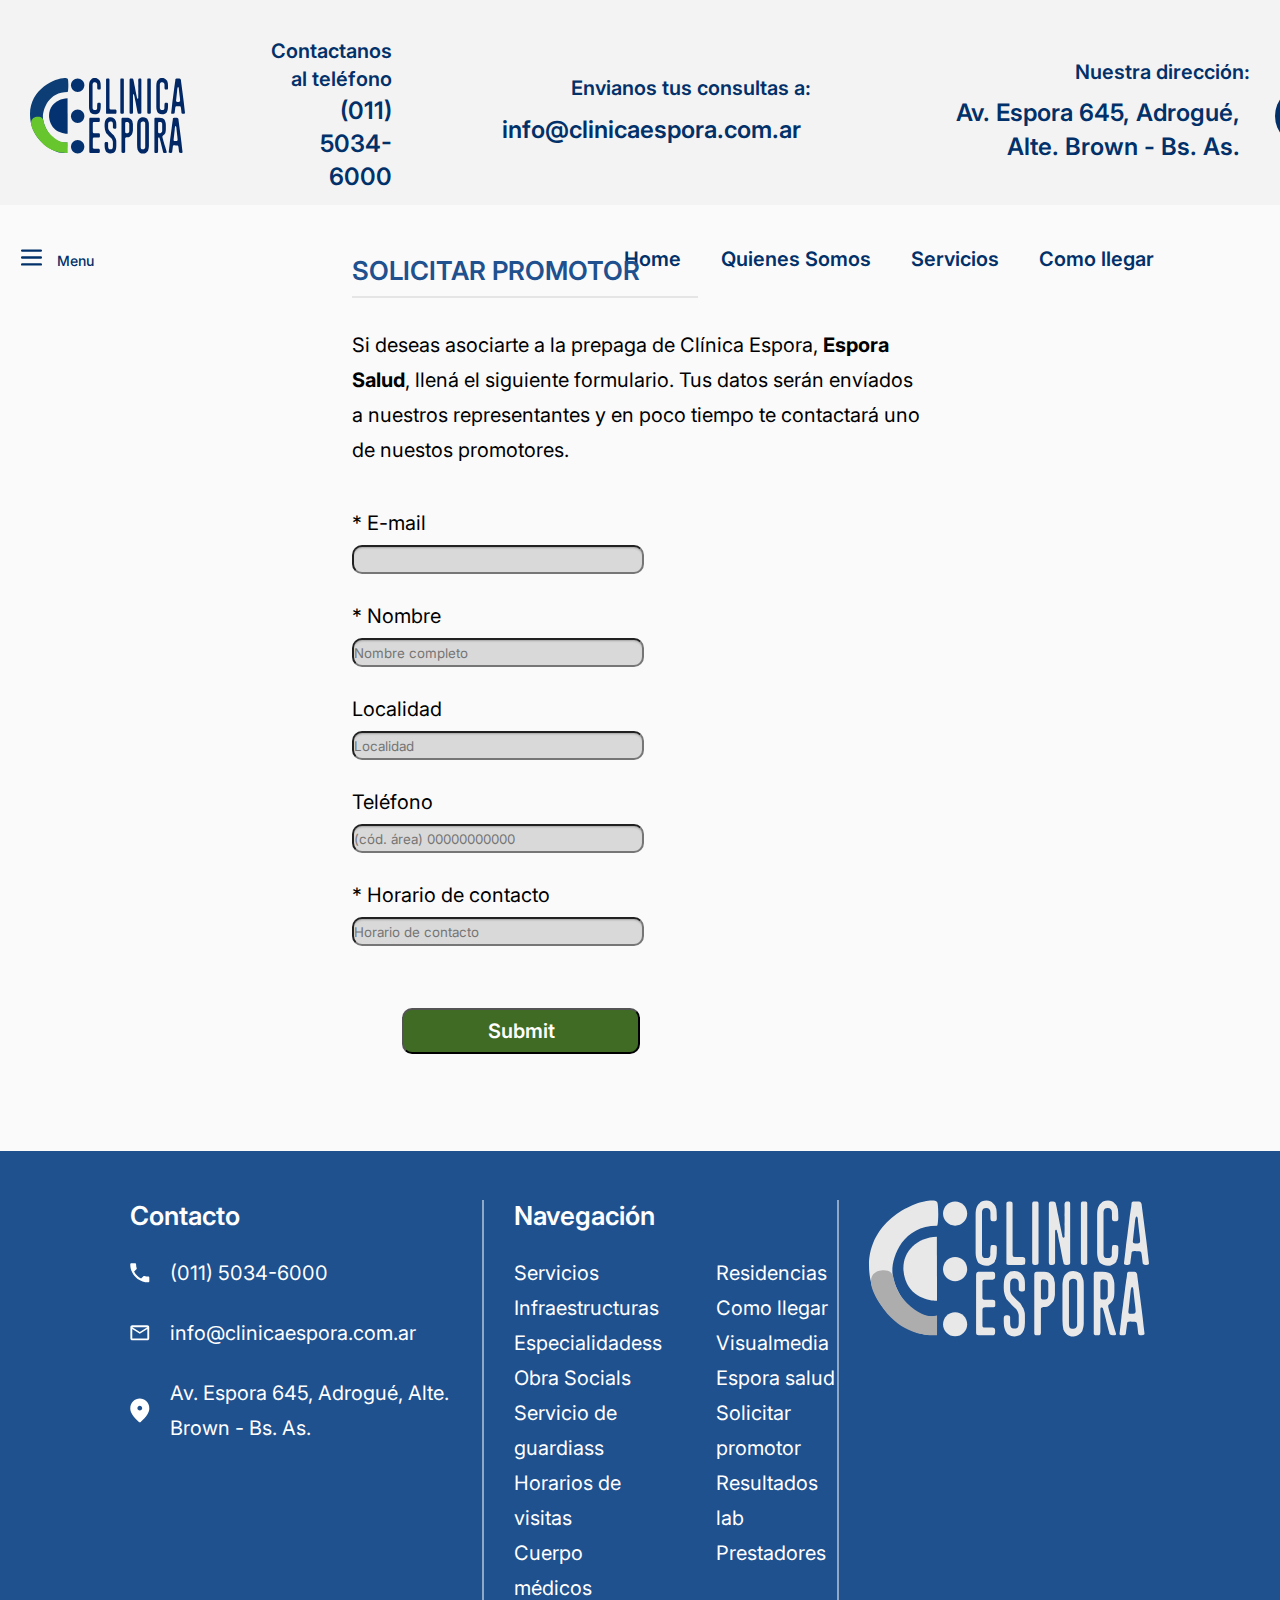
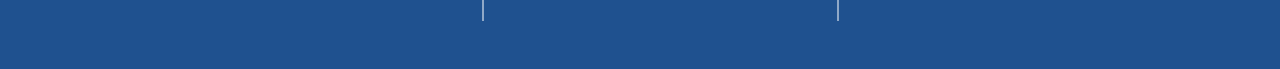
==== commit b084ddab: "Update formulario.html" ====
--- a/formulario.html
+++ b/formulario.html
@@ -72,7 +72,7 @@
 <footer>
 	<div class="footer_container">
 			<div class="footer_cont_contacto">
-				<h3>Contacto</h3>
+				<h4>Contacto</h4>
 				<div>
 					<div class="footer_telefono">
 						<img src="img/footer/svg_telefono.svg" width= "20px" height="20px" alt="icono telefono">
@@ -89,7 +89,7 @@
 				</div>
 			</div>
 			<div class="footer_cont_navegacion">
-				<h3>Navegación</h3>
+				<h4>Navegación</h4>
 				<div class="footer_ul_container">
 					<ul>
 						<li><a href="#">Servicios</a></li>
--- a/estilos.css
+++ b/estilos.css
@@ -26,16 +26,16 @@
 	max-width: 1920px;
 	height: 54px;
 	display: flex;
-  	flex-direction: row;
-  	justify-content: space-between;
-	align-items: center;
-  	padding: 0px 106px 0px 20px;
+	flex-direction: row;
+	justify-content: space-between;
+	align-items: center;
+	padding: 0px 106px 0px 20px;
 	border-top: 1px solid rgba(0, 0, 0, 0.25);
 }
 header ul{
 	display: flex;
-  	flex-direction: row;
-  	justify-content: space-evenly;
+	flex-direction: row;
+	justify-content: space-evenly;
 }
 header ul li{
 	padding: 10px;
@@ -66,21 +66,22 @@
 .container-logo-contacto{
 	padding: 38px 30px 38px 30px;
 	display: flex;
-  	flex-direction: row;
-  	justify-content: space-between;
+	flex-direction: row;
+	justify-content: space-between;
 	align-items: center;
 }
 .contacto{
 	display: flex;
-  	flex-direction: row;
-  	justify-content: space-between;
- 	align-items: center;
+	flex-direction: row;
+	justify-content: space-between;
+	align-items: center;
+
 	gap: 20px;
 }
 .telefono{
 	display: flex;
-  	flex-direction: row;
-  	justify-content: space-between;
+	flex-direction: row;
+	justify-content: space-between;
 	gap: 20px;
 	align-items: center;
 }
@@ -90,21 +91,21 @@
 }
 
 /* -------------------------ANIMACIONES DEL HEADER-------------------------*/ /*TODO ESTO NO VA PORQUE SE HACE CON JAVA, HAY QUE BUSCAR OTRA FORMA :( */
-#telefono_icon{
+/*#telefono_icon{
 	z-index: 1;
 	position: relative;
-  	left: 1115px;
+	left: 1115px;
 	
 }
 #mail_icon{
 	z-index: 1;
 	position: relative;
-  	left: 863px;
+	left: 863px;
 }
 #ubicacion_icon{
 	z-index: 1;
 	position: relative;
-  	left: 532px;
+	left: 532px;
 }
 
 .text_container_mail{
@@ -112,7 +113,7 @@
 	z-index: 1;
 }
 .text_container_telefono{
-  	visibility: hidden;
+	visibility: hidden;
 	z-index: 1;
 }
 .text_container_ubicacion{
@@ -121,8 +122,8 @@
 }
 .mail{
 	display: flex;
- 	flex-direction: row;
-  	justify-content: space-between;
+	flex-direction: row;
+	justify-content: space-between;
 	gap: 20px;
 	align-items: center;
 }
@@ -132,8 +133,8 @@
 }
 .ubicacion{
 	display: flex;
-  	flex-direction: row;
-  	justify-content: space-between;
+	flex-direction: row;
+	justify-content: space-between;
 	gap: 20px;
 	align-items: center;
 }
@@ -143,6 +144,114 @@
 }
 
 header p, a{
+	font-family: 'Inter';
+	font-style: normal;
+	font-weight: 600;
+	font-size: 20px;
+	line-height: 139.2%;
+	text-align: right;
+	color: #023069;
+}
+.menu{
+	font-family: 'Inter';
+	font-style: normal;
+	font-weight: 500;
+	font-size: 14px;
+	padding:10px;
+}
+.container-logo-contacto{
+	padding-top: 38px;
+	padding-bottom: 38px;
+	padding-left: 30px;
+	padding-right: 30px;
+	display: flex;
+	flex-direction: row;
+	justify-content: space-between;
+	align-items: center;
+}
+.contacto{
+	display: flex;
+	flex-direction: row;
+	justify-content: space-between;
+	 align-items: center;
+	gap: 20px;
+}
+.telefono{
+	display: flex;
+	flex-direction: row;
+	justify-content: space-between;
+	gap: 20px;
+	align-items: center;
+}
+.text_container_telefono{
+	display:flex;
+	flex-direction: column;
+}
+
+/* ANIMACIONES DEL HEADER*/ 
+#telefono_icon{
+	z-index: 1;
+	position: relative;
+	left: 1115px;
+	
+}
+#mail_icon{
+	z-index: 1;
+	position: relative;
+	left: 863px;
+}
+#ubicacion_icon{
+	z-index: 1;
+	position: relative;
+	left: 532px;
+}
+
+
+/*.text_container_mail{
+	visibility: visible;
+	z-index: 1;
+}
+.text_container_telefono{
+	visibility: hidden;
+	z-index: 1;
+}
+.text_container_ubicacion{
+	visibility: visible;
+	z-index: 1;
+}*/
+.mail{
+	display: flex;
+	flex-direction: row;
+	justify-content: space-between;
+	gap: 20px;
+	align-items: center;
+}
+.text_container_mail{
+	display: flex;
+	flex-direction: column;
+}
+.ubicacion{
+	display: flex;
+	flex-direction: row;
+	justify-content: space-between;
+	gap: 20px;
+	align-items: center;
+}
+.text_container_ubicacion{
+	display: flex;
+	flex-direction: column;
+}
+
+header p{
+	font-family: 'Inter';
+	font-style: normal;
+	font-weight: 600;
+	font-size: 20px;
+	line-height: 139.2%;
+	text-align: right;
+	color: #023069;
+}
+header a{
 	font-family: 'Inter';
 	font-style: normal;
 	font-weight: 600;
@@ -156,9 +265,10 @@
 main{
 	background-color: #fafafa;
 	width: 100%;
-	display: flex;
-  	flex-direction: column;
-  	align-items: center;
+	min-height:946px;
+	display: flex;
+	flex-direction: column;
+	align-items: center;
 }
 .bannerindex{
 	width: 100%;
@@ -177,22 +287,29 @@
 	line-height: 31px;
 	color: #1F518F;
 }
+.imgservicios{
+	widht:100%;
+	height: auto;
+}
+
+
 main h2{
 	width: 60%;
 	border-bottom: 2px solid #E5E5E5;
 	padding-bottom: 10px;
 }
-.whatsapp{
-	position: absolute;
-	left: 1726px;
-	top: 1393px;
+.button_whatsapp{
+	position: fixed;
+	z-index: 20px;
+	bottom: 10%;
+	right: 10%;
 }
 
 /*-------------------------BOTONES DEL INDEX-------------------------*/
 .button_container{
 	display: flex;
-  	flex-direction: row;
-  	flex-wrap: wrap;
+	flex-direction: row;
+	flex-wrap: wrap;
 }
 
 .button_container a{
@@ -207,9 +324,10 @@
 	flex-shrink: 0;
 	text-decoration: none;
 	display: flex;
-  	flex-direction: column;
-  	justify-content: flex-end;
-  	align-items: center;
+	flex-direction: column;
+	justify-content: flex-end;
+	align-items: center;
+	margin-top:20px;
 }
 .button_container a:hover{
 	box-shadow: 0px 0px 20px 0px rgba(0, 0, 0, 0.25);
@@ -231,24 +349,39 @@
 }
 
 
+.button_container a:hover{
+	box-shadow: 0px 0px 20px 0px rgba(0, 0, 0, 0.25);
+}
+ 
+
+.button_container p{
+	font-family: 'Inter';
+	font-style: sans-serif;
+	font-weight: 600;
+	font-size: 13px;
+	line-height: 31px;
+	color: #1F518F;
+	display: flex;
+	width: 163px;
+	height: 50px;
+	justify-content: center;
+	align-items: center;
+}
 
 #menu{
 	display:flex;
 	flex-direction: column;
 }
+
 	/*-------------------------MAIN SERVICIOS.HTML-------------------------*/
 .cajatitulo{
 	border-radius: 35px 35px 0px 35px;
 	background-color:#D9D9D9;
-	width:700px;
+	width:720px;
 	margin-bottom: 0px;
+	box-shadow: 0px 0px 11px rgb(0 0 0 / 40%);
 } 
-.boton{
-	max-width: 30px;
-	min-width: 30px;
-	margin-right: 5px;
-	
-}
+
 .tituloservicio{
 	font-family:"inter" "sans serif";
 	color:#1F518F;
@@ -263,9 +396,11 @@
 .caja-contenido{
 	font-size:13px;
 	background-color:#D9D9D9;
-	border-radius: 0px 0px 0px 35px;
-	padding:20px; 
-	width: 700px;
+	border-radius: 0px 0px 0px 35px; 
+	width: 668px;
+	margin-left:20px;
+	padding:36px; 
+	box-shadow: 0px 0px 11px rgb(0 0 0 / 40%);
 }
 .subtitulo{
 	color: #3F6B25;
@@ -278,9 +413,12 @@
 	font-weight:600;
 }
 
+
 .caja-contenido li{
-	padding:1px;
 	list-style:circle;
+	padding-left:9px;
+	font-size:13px;
+	color:#000000;
 }
 
 	/*-------------------------MAIN FORMULARIO.HTML-------------------------*/
@@ -340,6 +478,37 @@
 .formulario_boton:hover{
 	background-color: #6AB33E;
 }
+/*-------------------------MAIN INFRAESTRUCTURA.HTML-------------------------*/
+.list_infrastructura li{
+	color: #000000;
+	font-size: 20px;
+	font-family: 'Inter';
+	line-height: 35px;
+}
+#infraestructura_container{
+	color: #000000;
+	font-size: 20px;
+	font-family: 'Inter';
+	line-height: 35px;
+}
+.sobre_nosotros{
+	color: #000000;
+	font-size: 20px;
+	font-family: 'Inter';
+	line-height: 35px;
+}
+#infraestructura_container{
+	margin: 50px;
+	width: 60%;
+}
+#galeria_container{
+	margin: 50px;
+	width: 60%;
+}
+#sobre_nosotros_container{
+	margin: 50px;
+	width: 60%;
+}
 /*-------------------------FOOTER-------------------------*/
 footer{
 	background-color: #1F518F;
@@ -352,43 +521,43 @@
 }
 .footer_container{
 	display: flex;
-    flex-direction: row;
-    justify-content: space-evenly;
-    align-items: flex-start;
+	flex-direction: row;
+	justify-content: space-evenly;
+	align-items: flex-start;
 }
 
 .footer_telefono{
 	display: flex;
-    gap: 20px;
-    align-items: center;
-	padding-bottom: 25px;
+  gap: 20px;
+  align-items: center;
+	padding-bottom: 25px; /*revisar*/
 }
 .footer_mail{
 	display: flex;
-    flex-direction: row;
-    justify-content: flex-start;
-    align-items: center;
-    gap: 20px;
-	padding-bottom: 25px;
+  flex-direction: row;
+  justify-content: flex-start;
+  align-items: center;
+  gap: 20px;
+	padding-bottom: 25px; /*revisar*/
 }
 .footer_ubicacion{
 	display: flex;
-    flex-direction: row;
-    justify-content: flex-start;
-    align-items: center;
-    gap: 20px;
+	flex-direction: row;
+	justify-content: flex-start;
+	align-items: center;
+	gap: 20px;
 }
 .footer_cont_contacto{
 	display: flex;
-    flex-direction: column;
-    gap: 25px;
+  flex-direction: column;
+  gap: 25px;
 	width: 30%;
 }
 .footer_cont_navegacion{
 	display: flex;
-    flex-direction: column;
-    gap: 25px;
-    align-items: flex-start;
+	flex-direction: column;
+	gap: 25px;
+	align-items: flex-start;
 	width: 30%;
     padding-left: 30px;
     border-right: 2px solid rgba(255, 255, 255, 0.50);
@@ -396,22 +565,57 @@
 }
 .footer_ul_container{
 	display: flex;
-    flex-direction: row;
-    gap: 54px;
+	flex-direction: row;
+	gap: 54px;
 }
 .footer_ul_container ul{
 	padding-bottom: 15px;
 }
 
-
-h3{
+.footer_telefono{
+	display: flex;
+	gap: 20px;
+	align-items: center;
+}
+.footer_mail{
+	display: flex;
+	flex-direction: row;
+	justify-content: flex-start;
+	align-items: center;
+	gap: 20px;
+}
+.footer_ubicacion{
+	display: flex;
+	flex-direction: row;
+	justify-content: flex-start;
+	align-items: center;
+	gap: 20px;
+}
+.footer_cont_contacto{
+	display: flex;
+	flex-direction: column;
+	gap: 25px;
+}
+.footer_cont_navegacion{
+	display: flex;
+	flex-direction: column;
+	gap: 25px;
+	align-items: flex-start;
+}
+.footer_ul_container{
+	display: flex;
+	flex-direction: row;
+	gap: 54px;
+}
+
+h4{
 	font-family: 'Inter';
 	font-style: normal;
 	color: #ffffff;
 	font-size: 26px;
 	font-weight: 600;
 }
-footer p, a, li{
+footer p, footer a, footer li{
 	font-family: 'Inter';
 	font-style: normal;
 	color: #ffffff;
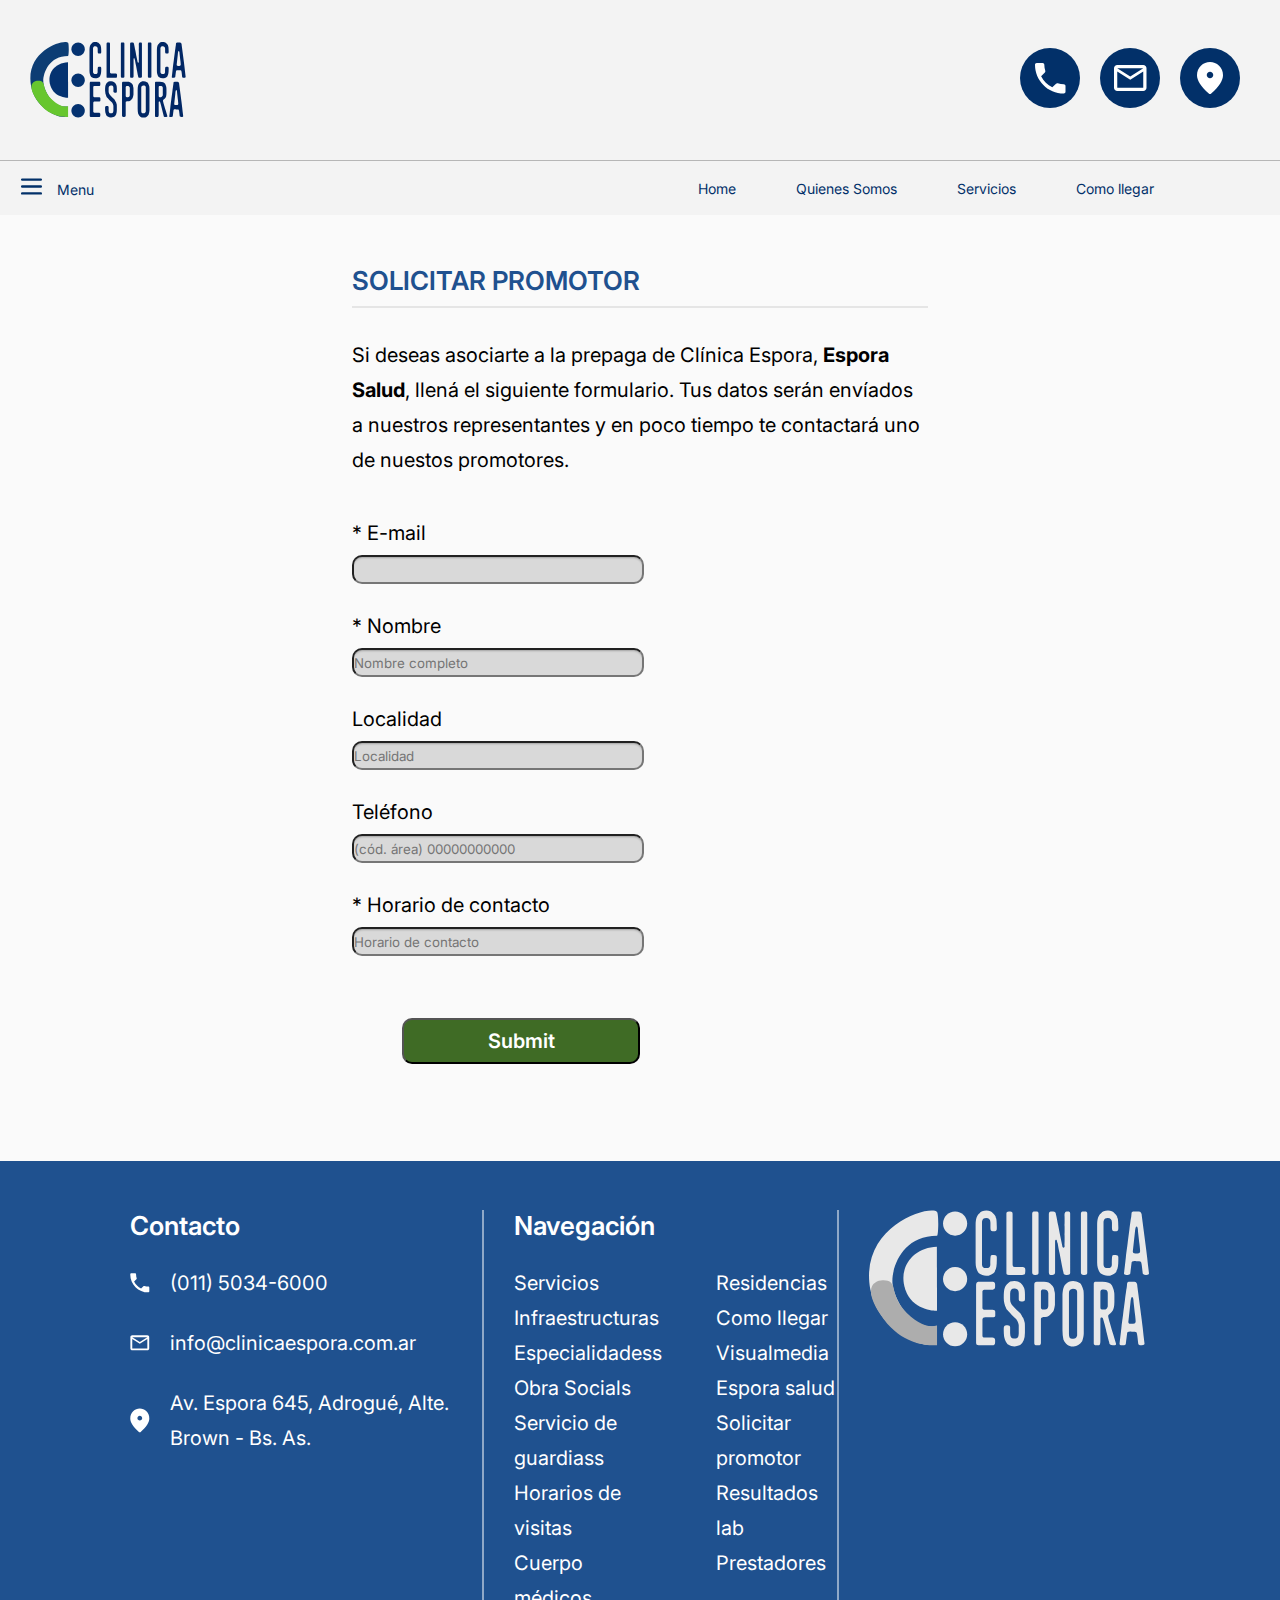
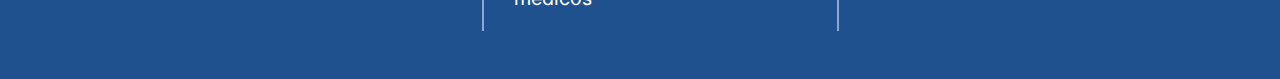
==== commit 8d333155: "actualizacion formulario" ====
--- a/formulario.html
+++ b/formulario.html
@@ -8,28 +8,34 @@
 <body>
 	<header>
 		<div class="container-logo-contacto">
-			<img src="img/header/svg_logo.svg" width= "156px" height= "75.67px" alt="Logo de la Clinica Espora">
+			<img src="img/header/svg_logo.svg" id="logo_espora" width= "156px" height= "75.67px" alt="Logo de la Clinica Espora">
 			<div class="contacto"> <!-- acá va la animación. habría que ver cómo se hace para pasarla de figma a html -->
 				<div class="telefono">
-					<img src="img/header/a_telefono.svg" id="telefono_icon" width= "60px" height= "60px" alt="icono teléfono">	
-					<div class="text_container_telefono">
-						<p> Contactanos al teléfono </p>
-						<p style="font-size: 24px">(011) 5034-6000</p>
-					</div>
+					<details id="desplegable_telefono">
+						<summary><img src="img/header/a_telefono.svg" id="telefono_icon" width= "60px" height= "60px" alt="icono teléfono"></summary>	
+						<div class="text_container_telefono contacto_text_container">
+							<p style="font-size: 20px;"> Contactanos al teléfono </p>
+							<p style="font-size: 24px; font-weight: 600;">(011) 5034-6000</p>
+						</div>
+					</details>
 				</div>
 				<div class="mail">
-					<img src="img/header/a_email.svg" id="mail_icon" width= "60px" height= "60px" alt= "icono email">
-					<div class="text_container_mail">
-						<p>Envianos tus consultas a:</p>
-						<a style="font-size: 24px"> info@clinicaespora.com.ar</a>
-					</div>
+					<details id="desplegable_mail">
+						<summary><img src="img/header/a_email.svg" id="mail_icon" width= "60px" height= "60px" alt= "icono email"></summary>
+						<div class="text_container_mail contacto_text_container">
+							<p style="font-size: 20px;">Envianos tus consultas a:</p>
+							<a style="font-size: 24px; font-weight: 600;"> info@clinicaespora.com.ar</a>
+						</div>
+					</details>
 				</div>
 				<div class="ubicacion">
-					<img src="img/header/a_maps.svg" id="ubicacion_icon" width= "60px" height= "60px" alt= "icono maps">
-					<div class="text_container_ubicacion">
-						<p>Nuestra dirección:</p>
-						<a style="font-size: 24px"> Av. Espora 645, Adrogué, Alte. Brown - Bs. As.</a>
-					</div>
+					<details id="desplegable_ubicacion">
+						<summary><img src="img/header/a_maps.svg" id="ubicacion_icon" width= "60px" height= "60px" alt= "icono maps"></summary>
+						<div class="text_container_ubicacion contacto_text_container">
+							<p style="font-size: 20px;">Nuestra dirección:</p>
+							<a style="font-size: 24px; font-weight: 600;"> Av. Espora 645, Adrogué, Alte. Brown - Bs. As.</a>
+						</div>
+					</details>
 				</div>
 			</div>
 		</div>
@@ -40,9 +46,9 @@
 			</div>
 			<nav>
 				<ul>
-					<li><a href="#">Home</a></li>
-					<li><a href="#">Quienes Somos</a></li>
-					<li><a href="#">Servicios</a></li>
+					<li><a href="index.html">Home</a></li>
+					<li><a href="infraestructura.html">Quienes Somos</a></li>
+					<li><a href="servicios.html">Servicios</a></li>
 					<li><a href="#">Como llegar</a></li>
 				</ul>
 			</nav>
--- a/estilos.css
+++ b/estilos.css
@@ -6,7 +6,7 @@
 	font-family: 'Inter', sans-serif;
 	padding: 0;
 	margin: 0;
-	list-style: none;
+	
 }
 a{
 	text-decoration: none;
@@ -14,7 +14,6 @@
 /*-----------------------HEADER------------------------*/
 header{
 	max-width: 1920px;
-	height: 205px;
 	background-color: #f3f3f3;
 }
 header nav{
@@ -36,230 +35,98 @@
 	display: flex;
 	flex-direction: row;
 	justify-content: space-evenly;
+	gap: 20px;
 }
 header ul li{
 	padding: 10px;
 	font-family: 'Inter';
 	font-style: normal;
-	font-weight: 500;
+	font-weight: 400;
 	font-size: 14px;
 	color: #023069;
+	display: flex;
+	flex-direction: row;
+	align-items: center;
+	gap: 20px;
 }
 header a{
 	padding: 10px;
 	font-family: 'Inter';
 	font-style: normal;
-	font-weight: 500;
+	font-weight: 400;
 	font-size: 14px;
 	color: #023069;
 }
+.container-logo-contacto{
+	padding: 38px 30px 38px 30px;
+	display: flex;
+	flex-direction: row;
+	justify-content: space-between;
+	align-items: center;
+}
+/*----------ACÁ ES DONDE EMPIEZA LA MAGIA NEGRA DE LOS ICONOS DEL HEADER-------------*/
+.contacto summary{
+	padding:10px;
+	list-style: none;
+}
+.contacto summary{
+	position: relative;
+}
+.contacto details{
+	position: relative;
+	width: 80px;
+}
+
+.contacto #desplegable_telefono[open]{
+	width: 340px;
+}
+.contacto #desplegable_mail[open]{
+	width: 420px;
+}
+.contacto #desplegable_ubicacion[open]{
+	width: 660px;
+}
+.contacto .contacto_text_container{
+	position: absolute;
+	bottom: 20px;
+	left: 100px;
+	font-family: 'Inter';
+	font-style: normal;
+	color: #1F518F;
+}
+/*------------------ACÁ TERMINA LA MAGIA NEGRA, PROCEDA CON EL RESTO DEL CSS-----------*/
+/*--------------------------MENU HEADER--------------------------*/
 .boton_menu{
 	gap: 8px;
 }
 .menu{
 	font-family: 'Inter';
 	font-style: normal;
-	font-weight: 500;
+	font-weight: 400;
 	font-size: 14px;
 	padding:10px;
 }
-.container-logo-contacto{
-	padding: 38px 30px 38px 30px;
-	display: flex;
-	flex-direction: row;
-	justify-content: space-between;
-	align-items: center;
-}
 .contacto{
 	display: flex;
 	flex-direction: row;
-	justify-content: space-between;
-	align-items: center;
-
-	gap: 20px;
-}
-.telefono{
-	display: flex;
-	flex-direction: row;
-	justify-content: space-between;
-	gap: 20px;
-	align-items: center;
-}
-.text_container_telefono{
-	display:flex;
-	flex-direction: column;
-}
-
-/* -------------------------ANIMACIONES DEL HEADER-------------------------*/ /*TODO ESTO NO VA PORQUE SE HACE CON JAVA, HAY QUE BUSCAR OTRA FORMA :( */
-/*#telefono_icon{
-	z-index: 1;
+	align-items: center;
+}
+/* -------------------------ANIMACIONES DEL HEADER-------------------------*/ 
+#logo_espora{
 	position: relative;
-	left: 1115px;
-	
-}
-#mail_icon{
-	z-index: 1;
-	position: relative;
-	left: 863px;
-}
-#ubicacion_icon{
-	z-index: 1;
-	position: relative;
-	left: 532px;
-}
-
-.text_container_mail{
-	visibility: hidden;
-	z-index: 1;
-}
-.text_container_telefono{
-	visibility: hidden;
-	z-index: 1;
-}
-.text_container_ubicacion{
-	visibility: hidden;
-	z-index: 1;
-}
-.mail{
-	display: flex;
-	flex-direction: row;
-	justify-content: space-between;
-	gap: 20px;
-	align-items: center;
-}
-.text_container_mail{
-	display: flex;
-	flex-direction: column;
-}
-.ubicacion{
-	display: flex;
-	flex-direction: row;
-	justify-content: space-between;
-	gap: 20px;
-	align-items: center;
-}
-.text_container_ubicacion{
-	display: flex;
-	flex-direction: column;
-}
-
-header p, a{
-	font-family: 'Inter';
-	font-style: normal;
-	font-weight: 600;
-	font-size: 20px;
-	line-height: 139.2%;
-	text-align: right;
-	color: #023069;
-}
-.menu{
-	font-family: 'Inter';
-	font-style: normal;
-	font-weight: 500;
-	font-size: 14px;
-	padding:10px;
-}
-.container-logo-contacto{
-	padding-top: 38px;
-	padding-bottom: 38px;
-	padding-left: 30px;
-	padding-right: 30px;
-	display: flex;
-	flex-direction: row;
-	justify-content: space-between;
-	align-items: center;
-}
-.contacto{
-	display: flex;
-	flex-direction: row;
-	justify-content: space-between;
-	 align-items: center;
-	gap: 20px;
-}
-.telefono{
-	display: flex;
-	flex-direction: row;
-	justify-content: space-between;
-	gap: 20px;
-	align-items: center;
-}
-.text_container_telefono{
-	display:flex;
-	flex-direction: column;
-}
-
-/* ANIMACIONES DEL HEADER*/ 
-#telefono_icon{
-	z-index: 1;
-	position: relative;
-	left: 1115px;
-	
-}
-#mail_icon{
-	z-index: 1;
-	position: relative;
-	left: 863px;
-}
-#ubicacion_icon{
-	z-index: 1;
-	position: relative;
-	left: 532px;
-}
-
-
-/*.text_container_mail{
-	visibility: visible;
-	z-index: 1;
-}
-.text_container_telefono{
-	visibility: hidden;
-	z-index: 1;
-}
-.text_container_ubicacion{
-	visibility: visible;
-	z-index: 1;
-}*/
-.mail{
-	display: flex;
-	flex-direction: row;
-	justify-content: space-between;
-	gap: 20px;
-	align-items: center;
-}
-.text_container_mail{
-	display: flex;
-	flex-direction: column;
-}
-.ubicacion{
-	display: flex;
-	flex-direction: row;
-	justify-content: space-between;
-	gap: 20px;
-	align-items: center;
-}
-.text_container_ubicacion{
-	display: flex;
-	flex-direction: column;
-}
-
-header p{
-	font-family: 'Inter';
-	font-style: normal;
-	font-weight: 600;
-	font-size: 20px;
-	line-height: 139.2%;
-	text-align: right;
-	color: #023069;
-}
-header a{
-	font-family: 'Inter';
-	font-style: normal;
-	font-weight: 600;
-	font-size: 20px;
-	line-height: 139.2%;
-	text-align: right;
-	color: #023069;
-}
+    animation-name: logo;
+    animation-duration: 3s;
+    animation-iteration-count: infinite;
+    animation-timing-function: ease-in-out;
+    animation-play-state: running;
+	transform:translateX 40px;
+}
+@keyframes logo{
+	0%{transform:translateX(0px)}
+	50%{transform:translateX(40px)}
+	100%{transform:translateX(0px)}
+}
+
 
 /*-------------------------MAIN INDEX-------------------------*/
 main{
@@ -288,21 +155,27 @@
 	color: #1F518F;
 }
 .imgservicios{
-	widht:100%;
+	width:100%;
 	height: auto;
 }
 
 
 main h2{
-	width: 60%;
 	border-bottom: 2px solid #E5E5E5;
 	padding-bottom: 10px;
 }
+/*-------------------------BOTON WHATSAPP---------------*/
 .button_whatsapp{
 	position: fixed;
 	z-index: 20px;
 	bottom: 10%;
 	right: 10%;
+	padding: 20px;
+	border-radius: 50%;
+	heigth: auto;
+	width: auto;
+	background-color: #25D366;
+	box-shadow: 0px 0px 10px rgb(0 0 0 / 30%);
 }
 
 /*-------------------------BOTONES DEL INDEX-------------------------*/
@@ -368,16 +241,17 @@
 	align-items: center;
 }
 
+	/*-------------------------MAIN SERVICIOS.HTML-------------------------*/
 #menu{
 	display:flex;
 	flex-direction: column;
-}
-
-	/*-------------------------MAIN SERVICIOS.HTML-------------------------*/
+	padding-top: 40px;
+	padding-bottom: 54px;
+}
 .cajatitulo{
 	border-radius: 35px 35px 0px 35px;
 	background-color:#D9D9D9;
-	width:720px;
+	width:971px;
 	margin-bottom: 0px;
 	box-shadow: 0px 0px 11px rgb(0 0 0 / 40%);
 } 
@@ -390,14 +264,15 @@
 
 summary{
 	padding:10px;
-	margin:20px;
-}
+}
+
+
 
 .caja-contenido{
 	font-size:13px;
 	background-color:#D9D9D9;
 	border-radius: 0px 0px 0px 35px; 
-	width: 668px;
+	width: 919px;
 	margin-left:20px;
 	padding:36px; 
 	box-shadow: 0px 0px 11px rgb(0 0 0 / 40%);
@@ -444,10 +319,10 @@
 	width:100%;
 	height:auto;
 	display: flex;
-    flex-wrap: wrap;
-    flex-direction: column;
-    align-items: flex-end;
-    align-content: flex-start;
+	flex-wrap: wrap;
+	flex-direction: column;
+	align-items: flex-end;
+	align-content: flex-start;
 }
 form div {
 	width: 50%;
@@ -501,13 +376,110 @@
 	margin: 50px;
 	width: 60%;
 }
+#sobre_nosotros_container{
+	margin: 50px;
+	width: 60%;
+}
+.video{
+	margin-top: 5%;
+}
+/*-----------------ACÁ VA EL CARRUSEL--------------*/
 #galeria_container{
 	margin: 50px;
 	width: 60%;
 }
-#sobre_nosotros_container{
+.slider_frame{
+	width: 505px;
+	height: 505px;
+	margin: 24px auto 0;
+	overflow: hidden;
+}
+.slider_frame ul{
+	display: flex;
+	padding: 0;
+	width: 500%;
+	animation: slider 15s infinite alternate ease-in-out;
+}
+.slider_frame li{
+	list-style: none;
+	width: 100%;
+}
+.slider_frame img{
+	width: 100%;
+}
+
+@keyframes slider{
+	0%{margin-left: 0%;}
+	20%{margin-left: 0%;}
+	
+	25%{margin-left: -100%;}
+	45%{margin-left: -100%;}
+	
+	50%{margin-left: -200%;}
+	70%{margin-left: -200%;}
+	
+	75%{margin-left: -300%;}
+	95%{margin-left: -300%;}
+	
+	105%{margin-left: -400%;}
+	125%{margin-left: -400%;}
+}
+
+
+/*MAIN RESIDENCIAS.HTML*/
+.contenido-residencias{
+	padding-right:749px;
+}
+
+#menu-residencias{
+	display:flex;
+	flex-direction: column;
+	align-items:center;
+	padding: 40px 0px 50px 301px;
+}
+
+.residencias-contenedores{
+	display:flex;
+	align-items:flex-start;
+	padding-left:100px;
+	padding-top:50px;
+	line-height: 25px;
+	
+}
+.titulo-cajas{
+	font-family: 'Inter';
+	font-style: normal;
+	font-weight: 600;
+	font-size: 18px;
+	color: #1F518F;
+}
+.caja-titulo-residencias{
+	border-radius: 35px 35px 0px 35px;
+	background-color:#D9D9D9;
+	width:800px;
+	margin-bottom: 0px;
+	box-shadow: 0px 0px 11px rgb(0 0 0 / 40%);
+}
+	.caja-contenido-residencias{
+	font-size:13px;
+	background-color:#D9D9D9;
+	border-radius: 0px 0px 0px 35px; 
+	width: 748px;
+	margin-left:20px;
+	padding:36px; 
+	box-shadow: 0px 0px 11px rgb(0 0 0 / 40%);
+	}
+
+/*-------MAIN GUADIAS.HTML-----*/
+.contnedor-guardias{
+	width: 60%;
 	margin: 50px;
-	width: 60%;
+}
+.contenedor-guardias p{
+	margin: 20px 0px;
+}
+.contenedor-guardias .itms{
+	margin:20px 0px;
 }
 /*-------------------------FOOTER-------------------------*/
 footer{
@@ -516,8 +488,8 @@
 	height: 446px;
 	padding: 36px 101px;
 	display: flex;
-    flex-direction: column;
-    justify-content: space-around;
+	flex-direction: column;
+	justify-content: space-around;
 }
 .footer_container{
 	display: flex;
@@ -528,17 +500,18 @@
 
 .footer_telefono{
 	display: flex;
-  gap: 20px;
-  align-items: center;
-	padding-bottom: 25px; /*revisar*/
+ 	gap: 20px;
+ 	align-items: center;
+	padding-bottom: 25px; 
 }
 .footer_mail{
 	display: flex;
-  flex-direction: row;
-  justify-content: flex-start;
-  align-items: center;
-  gap: 20px;
-	padding-bottom: 25px; /*revisar*/
+ 	flex-direction: row;
+ 	justify-content: flex-start;
+ 	align-items: center;
+ 	gap: 20px;
+	padding-bottom: 25px; 
+
 }
 .footer_ubicacion{
 	display: flex;
@@ -549,8 +522,8 @@
 }
 .footer_cont_contacto{
 	display: flex;
-  flex-direction: column;
-  gap: 25px;
+	flex-direction: column;
+	gap: 25px;
 	width: 30%;
 }
 .footer_cont_navegacion{
@@ -559,9 +532,9 @@
 	gap: 25px;
 	align-items: flex-start;
 	width: 30%;
-    padding-left: 30px;
-    border-right: 2px solid rgba(255, 255, 255, 0.50);
-    border-left: 2px solid rgba(255, 255, 255, 0.50);
+	padding-left: 30px;
+	border-right: 2px solid rgba(255, 255, 255, 0.50);
+	border-left: 2px solid rgba(255, 255, 255, 0.50);
 }
 .footer_ul_container{
 	display: flex;
@@ -570,42 +543,6 @@
 }
 .footer_ul_container ul{
 	padding-bottom: 15px;
-}
-
-.footer_telefono{
-	display: flex;
-	gap: 20px;
-	align-items: center;
-}
-.footer_mail{
-	display: flex;
-	flex-direction: row;
-	justify-content: flex-start;
-	align-items: center;
-	gap: 20px;
-}
-.footer_ubicacion{
-	display: flex;
-	flex-direction: row;
-	justify-content: flex-start;
-	align-items: center;
-	gap: 20px;
-}
-.footer_cont_contacto{
-	display: flex;
-	flex-direction: column;
-	gap: 25px;
-}
-.footer_cont_navegacion{
-	display: flex;
-	flex-direction: column;
-	gap: 25px;
-	align-items: flex-start;
-}
-.footer_ul_container{
-	display: flex;
-	flex-direction: row;
-	gap: 54px;
 }
 
 h4{
@@ -621,6 +558,7 @@
 	color: #ffffff;
 	font-size: 20px;
 	line-height: 35px;
+	list-style:none;
 }
 
 
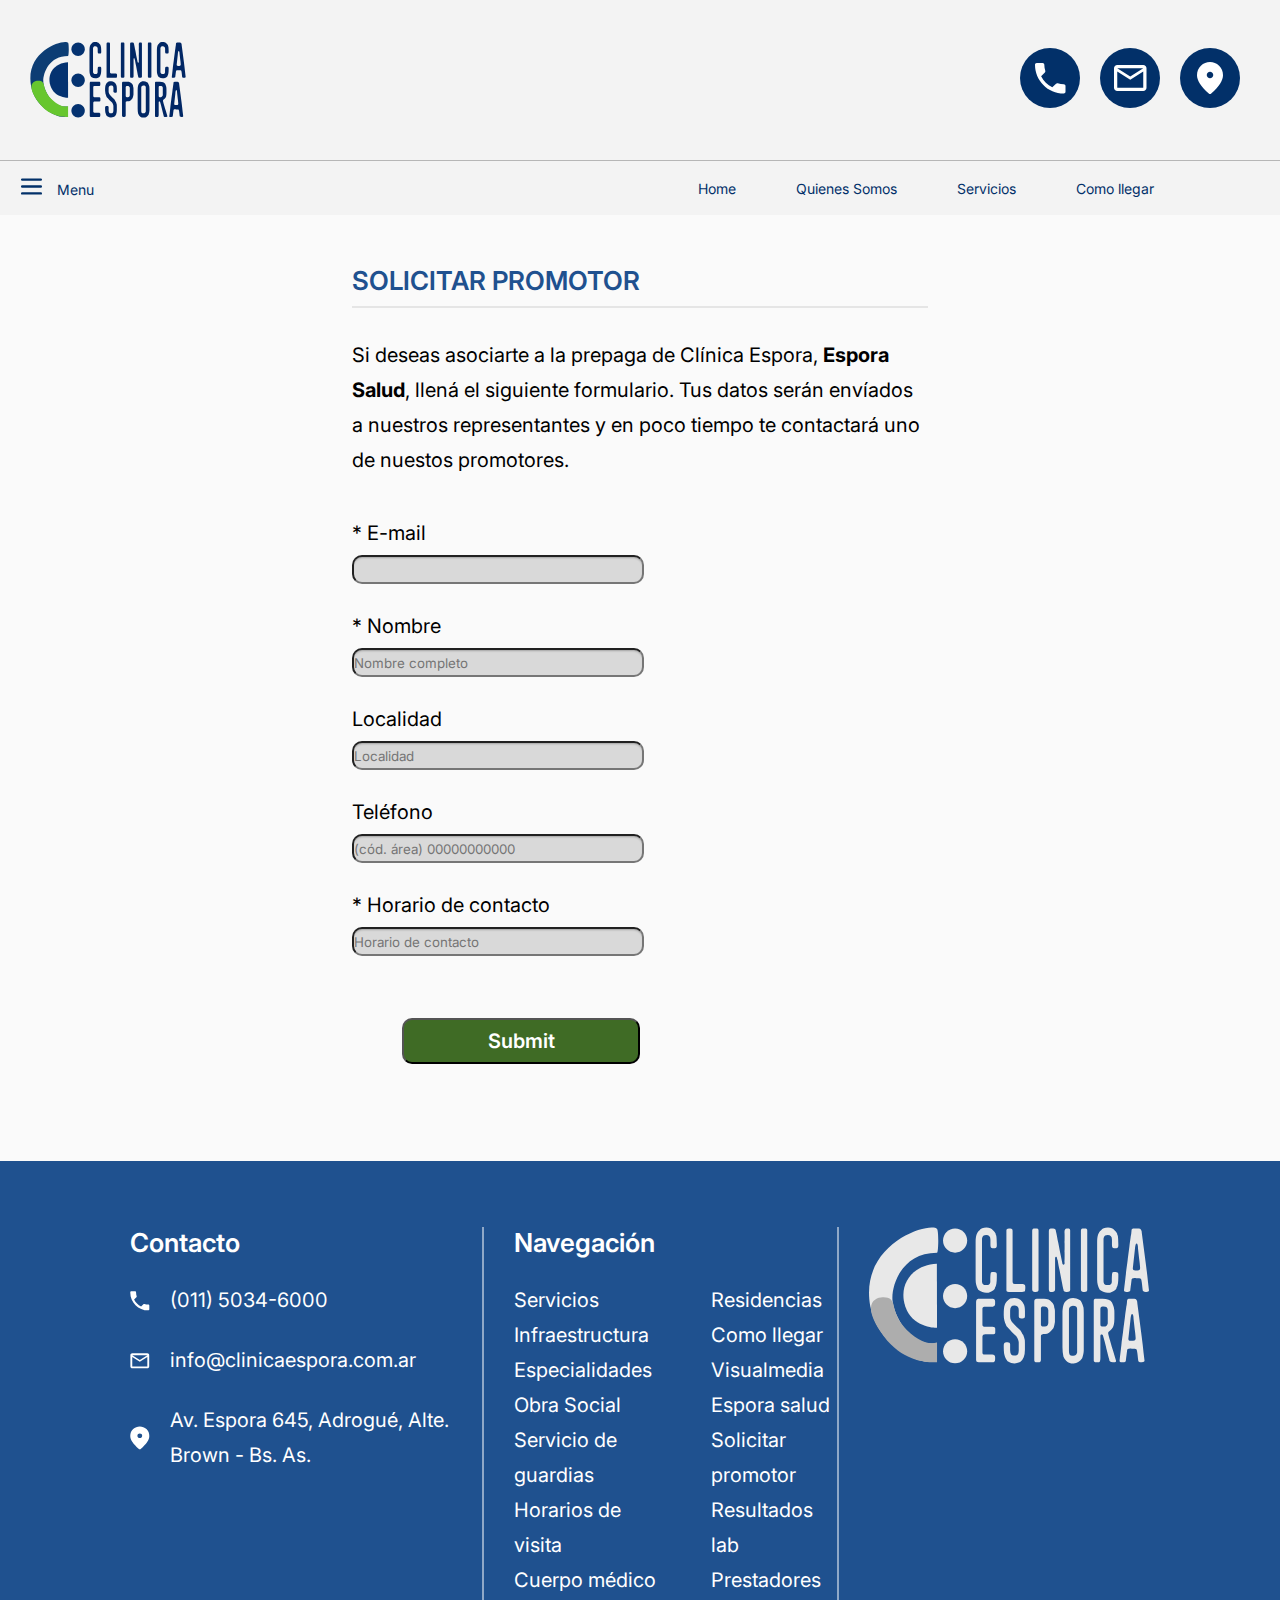
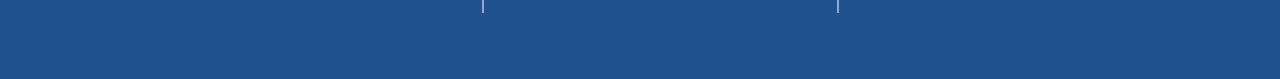
==== commit 51fe4f86: "actualizacion footer formulario" ====
--- a/formulario.html
+++ b/formulario.html
@@ -79,7 +79,7 @@
 	<div class="footer_container">
 			<div class="footer_cont_contacto">
 				<h4>Contacto</h4>
-				<div>
+				<adress>
 					<div class="footer_telefono">
 						<img src="img/footer/svg_telefono.svg" width= "20px" height="20px" alt="icono telefono">
 						<p>(011) 5034-6000</p>
@@ -92,26 +92,26 @@
 						<img src="img/footer/svg_ubicacion.svg" width="20px" height="24.62px" alt="icono ubicacion">
 						<p>Av. Espora 645, Adrogué, Alte. Brown - Bs. As.</p>
 					</div>
-				</div>
+				</adress>
 			</div>
 			<div class="footer_cont_navegacion">
 				<h4>Navegación</h4>
 				<div class="footer_ul_container">
 					<ul>
-						<li><a href="#">Servicios</a></li>
-						<li><a href="#">Infraestructuras</a></li>
-						<li><a href="#">Especialidadess</a></li>
-						<li><a href="#">Obra Socials</a></li>
-						<li><a href="#">Servicio de guardiass</a></li>
-						<li><a href="#">Horarios de visitas</a></li>
-						<li><a href="#">Cuerpo médicos</a></li>
+						<li><a href="servicios.html">Servicios</a></li>
+						<li><a href="infraestructura.html">Infraestructura</a></li>
+						<li><a href="#">Especialidades</a></li>
+						<li><a href="#">Obra Social</a></li>
+						<li><a href="guardias.html">Servicio de guardias</a></li>
+						<li><a href="#">Horarios de visita</a></li>
+						<li><a href="#">Cuerpo médico</a></li>
 					</ul>
 					<ul>
-						<li><a href="#">Residencias</a></li>
+						<li><a href="residencias.html">Residencias</a></li>
 						<li><a href="#">Como llegar</a></li>
 						<li><a href="#">Visualmedia</a></li>
 						<li><a href="#">Espora salud</a></li>
-						<li><a href="#">Solicitar promotor</a></li>
+						<li><a href="formulario.html">Solicitar promotor</a></li>
 						<li><a href="#">Resultados lab</a></li>
 						<li><a href="#">Prestadores</a></li>
 					</ul>
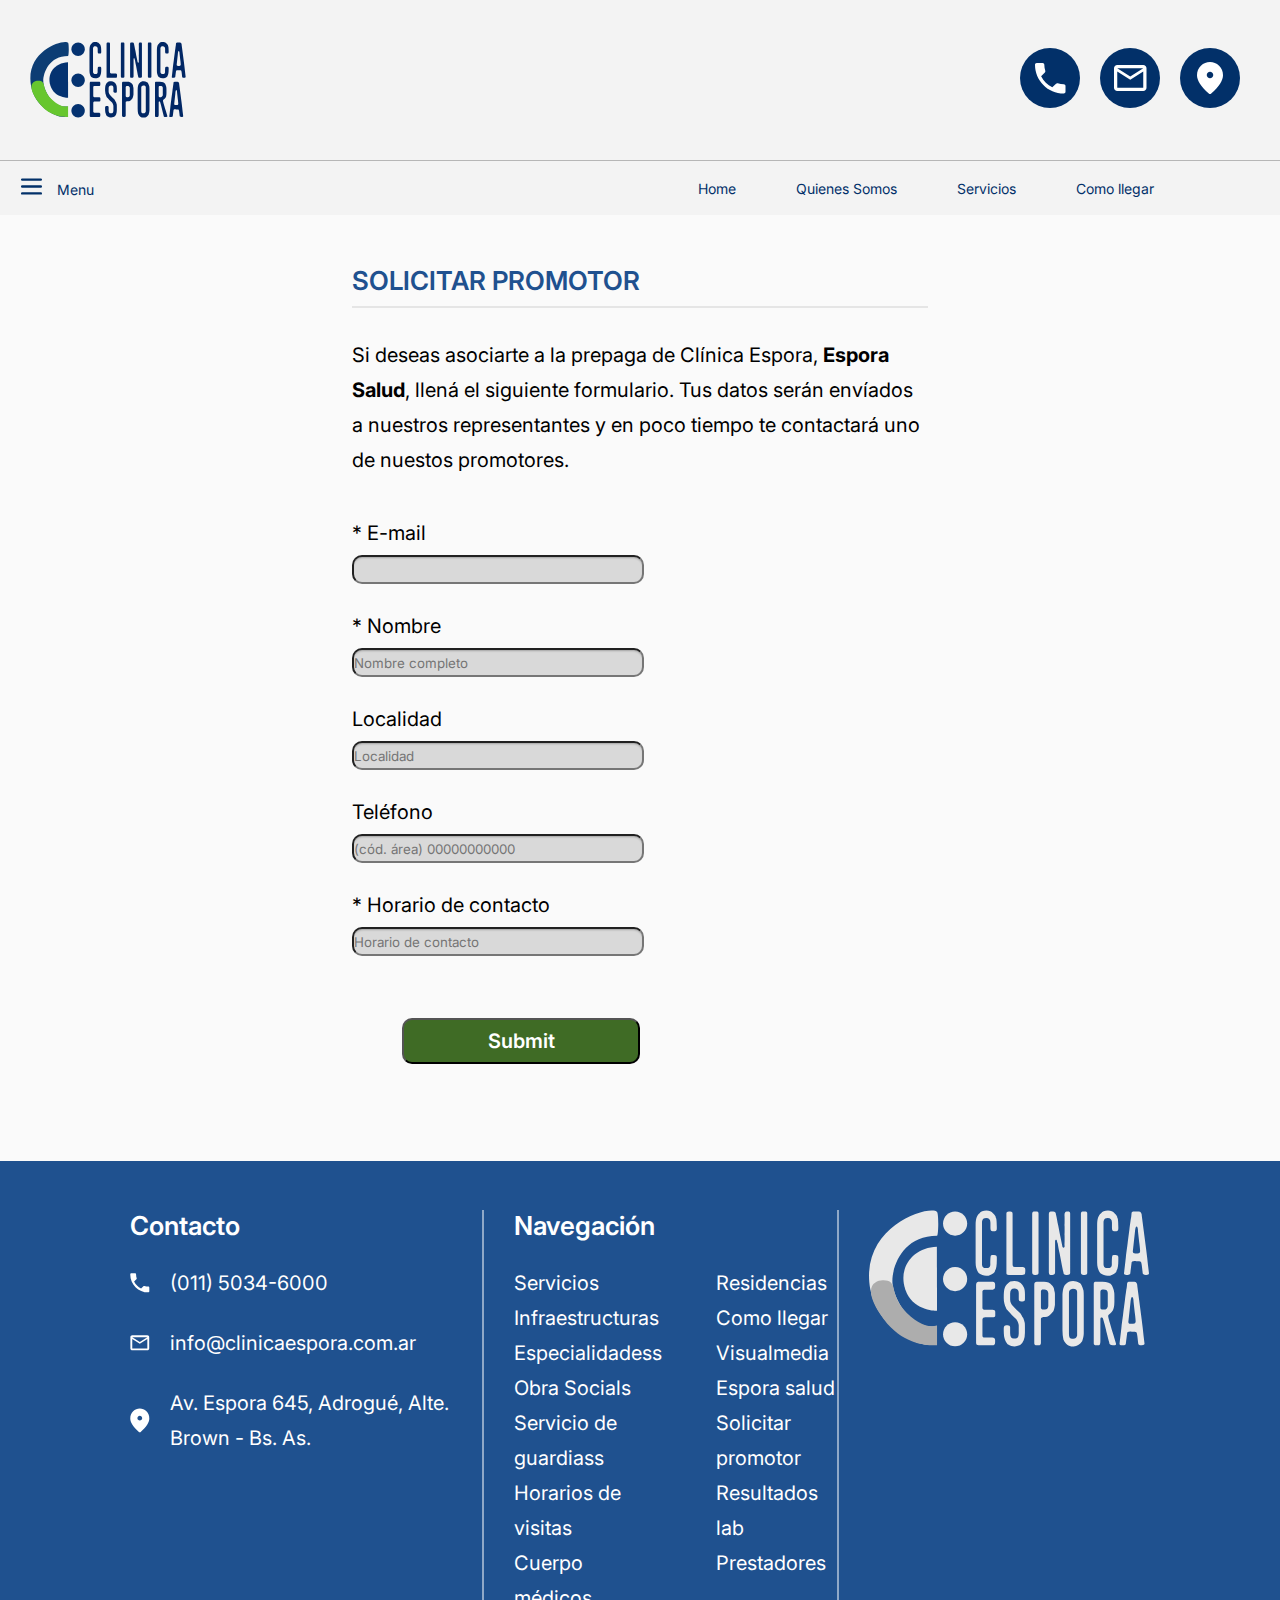
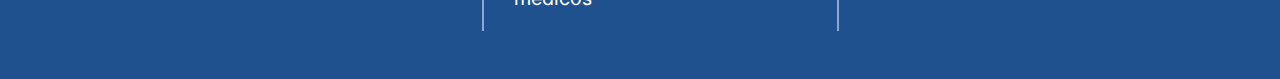
==== commit c150a3ad: "Update formulario.html" ====
--- a/formulario.html
+++ b/formulario.html
@@ -79,7 +79,7 @@
 	<div class="footer_container">
 			<div class="footer_cont_contacto">
 				<h4>Contacto</h4>
-				<adress>
+				<div>
 					<div class="footer_telefono">
 						<img src="img/footer/svg_telefono.svg" width= "20px" height="20px" alt="icono telefono">
 						<p>(011) 5034-6000</p>
@@ -92,26 +92,26 @@
 						<img src="img/footer/svg_ubicacion.svg" width="20px" height="24.62px" alt="icono ubicacion">
 						<p>Av. Espora 645, Adrogué, Alte. Brown - Bs. As.</p>
 					</div>
-				</adress>
+				</div>
 			</div>
 			<div class="footer_cont_navegacion">
 				<h4>Navegación</h4>
 				<div class="footer_ul_container">
 					<ul>
-						<li><a href="servicios.html">Servicios</a></li>
-						<li><a href="infraestructura.html">Infraestructura</a></li>
-						<li><a href="#">Especialidades</a></li>
-						<li><a href="#">Obra Social</a></li>
-						<li><a href="guardias.html">Servicio de guardias</a></li>
-						<li><a href="#">Horarios de visita</a></li>
-						<li><a href="#">Cuerpo médico</a></li>
+						<li><a href="#">Servicios</a></li>
+						<li><a href="#">Infraestructuras</a></li>
+						<li><a href="#">Especialidadess</a></li>
+						<li><a href="#">Obra Socials</a></li>
+						<li><a href="#">Servicio de guardiass</a></li>
+						<li><a href="#">Horarios de visitas</a></li>
+						<li><a href="#">Cuerpo médicos</a></li>
 					</ul>
 					<ul>
-						<li><a href="residencias.html">Residencias</a></li>
+						<li><a href="#">Residencias</a></li>
 						<li><a href="#">Como llegar</a></li>
 						<li><a href="#">Visualmedia</a></li>
 						<li><a href="#">Espora salud</a></li>
-						<li><a href="formulario.html">Solicitar promotor</a></li>
+						<li><a href="#">Solicitar promotor</a></li>
 						<li><a href="#">Resultados lab</a></li>
 						<li><a href="#">Prestadores</a></li>
 					</ul>
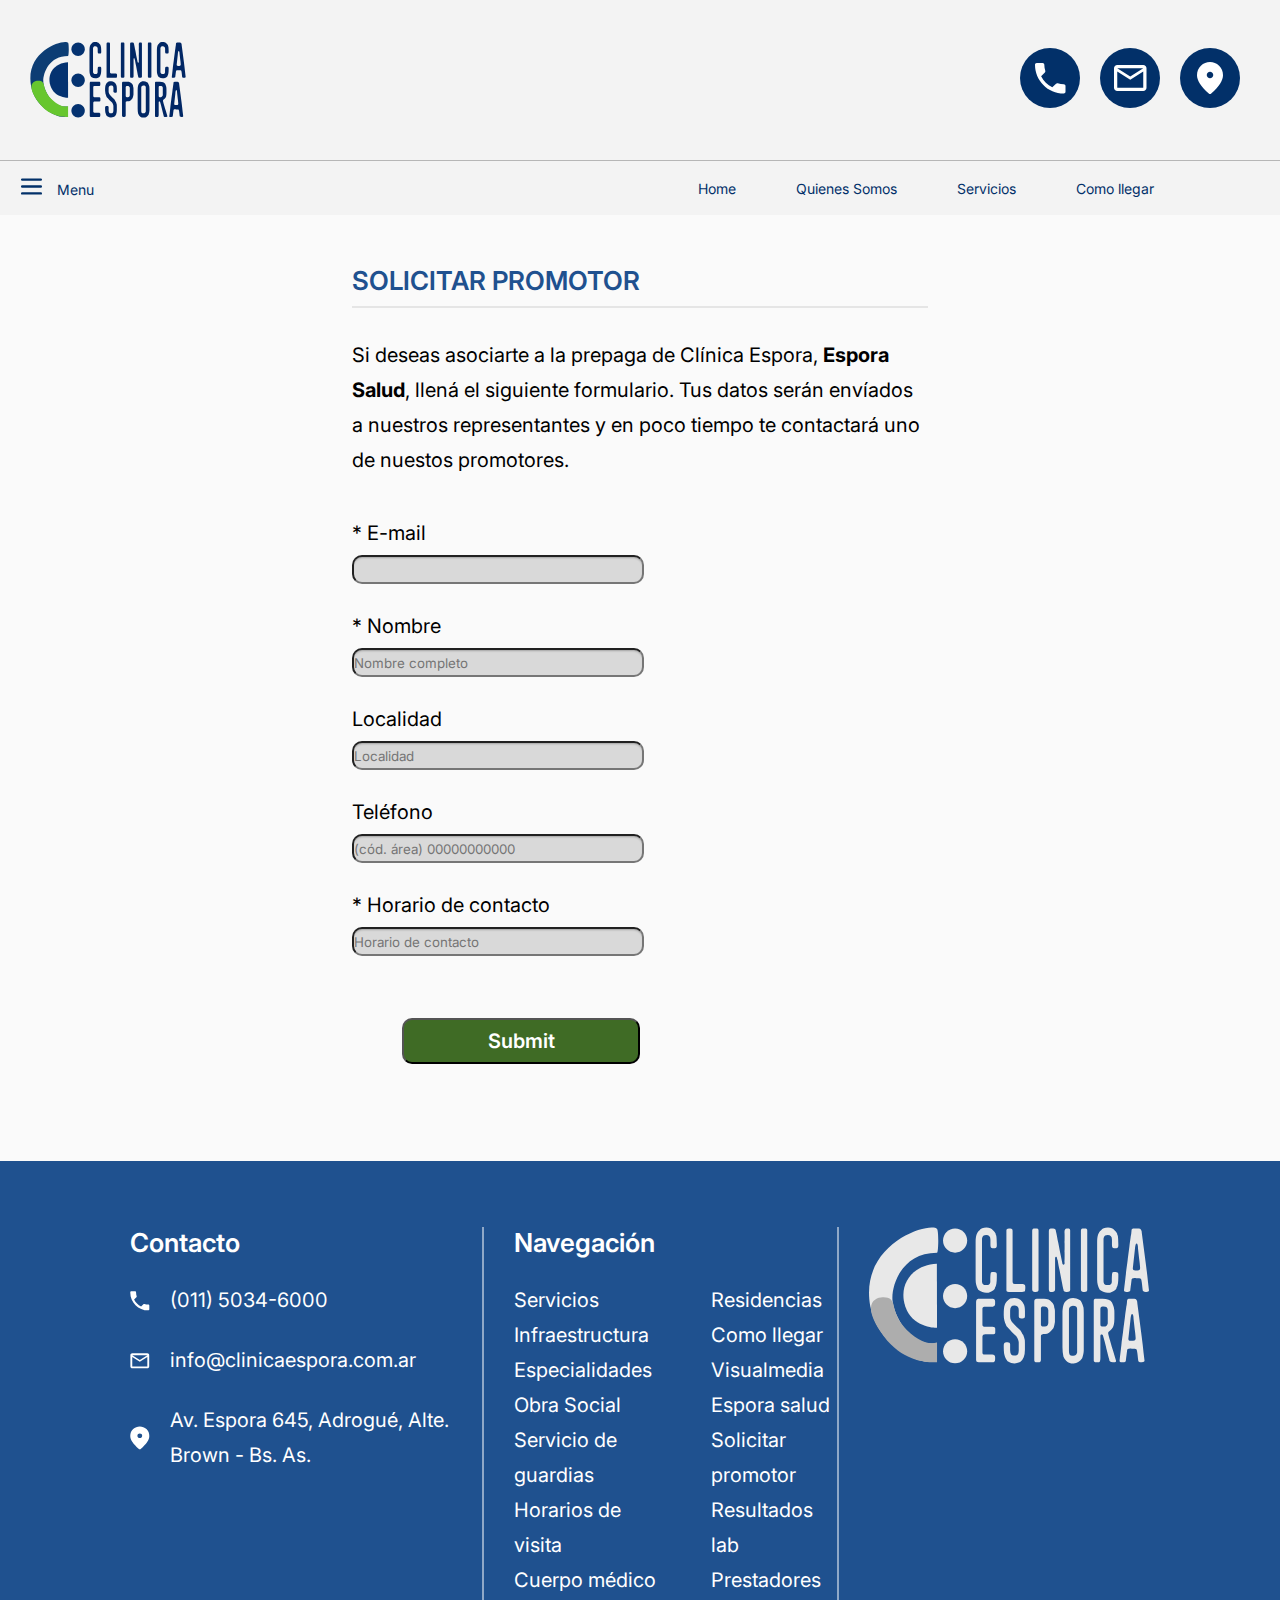
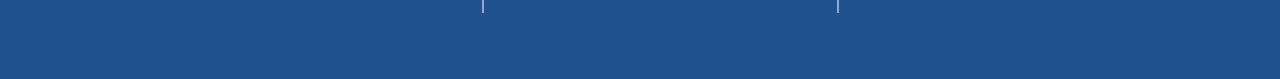
==== commit f5c70f52: "Merge pull request #42 from Compu3Unla/cami" ====
--- a/formulario.html
+++ b/formulario.html
@@ -79,7 +79,7 @@
 	<div class="footer_container">
 			<div class="footer_cont_contacto">
 				<h4>Contacto</h4>
-				<div>
+				<adress>
 					<div class="footer_telefono">
 						<img src="img/footer/svg_telefono.svg" width= "20px" height="20px" alt="icono telefono">
 						<p>(011) 5034-6000</p>
@@ -92,26 +92,26 @@
 						<img src="img/footer/svg_ubicacion.svg" width="20px" height="24.62px" alt="icono ubicacion">
 						<p>Av. Espora 645, Adrogué, Alte. Brown - Bs. As.</p>
 					</div>
-				</div>
+				</adress>
 			</div>
 			<div class="footer_cont_navegacion">
 				<h4>Navegación</h4>
 				<div class="footer_ul_container">
 					<ul>
-						<li><a href="#">Servicios</a></li>
-						<li><a href="#">Infraestructuras</a></li>
-						<li><a href="#">Especialidadess</a></li>
-						<li><a href="#">Obra Socials</a></li>
-						<li><a href="#">Servicio de guardiass</a></li>
-						<li><a href="#">Horarios de visitas</a></li>
-						<li><a href="#">Cuerpo médicos</a></li>
+						<li><a href="servicios.html">Servicios</a></li>
+						<li><a href="infraestructura.html">Infraestructura</a></li>
+						<li><a href="#">Especialidades</a></li>
+						<li><a href="#">Obra Social</a></li>
+						<li><a href="guardias.html">Servicio de guardias</a></li>
+						<li><a href="#">Horarios de visita</a></li>
+						<li><a href="#">Cuerpo médico</a></li>
 					</ul>
 					<ul>
-						<li><a href="#">Residencias</a></li>
+						<li><a href="residencias.html">Residencias</a></li>
 						<li><a href="#">Como llegar</a></li>
 						<li><a href="#">Visualmedia</a></li>
 						<li><a href="#">Espora salud</a></li>
-						<li><a href="#">Solicitar promotor</a></li>
+						<li><a href="formulario.html">Solicitar promotor</a></li>
 						<li><a href="#">Resultados lab</a></li>
 						<li><a href="#">Prestadores</a></li>
 					</ul>
